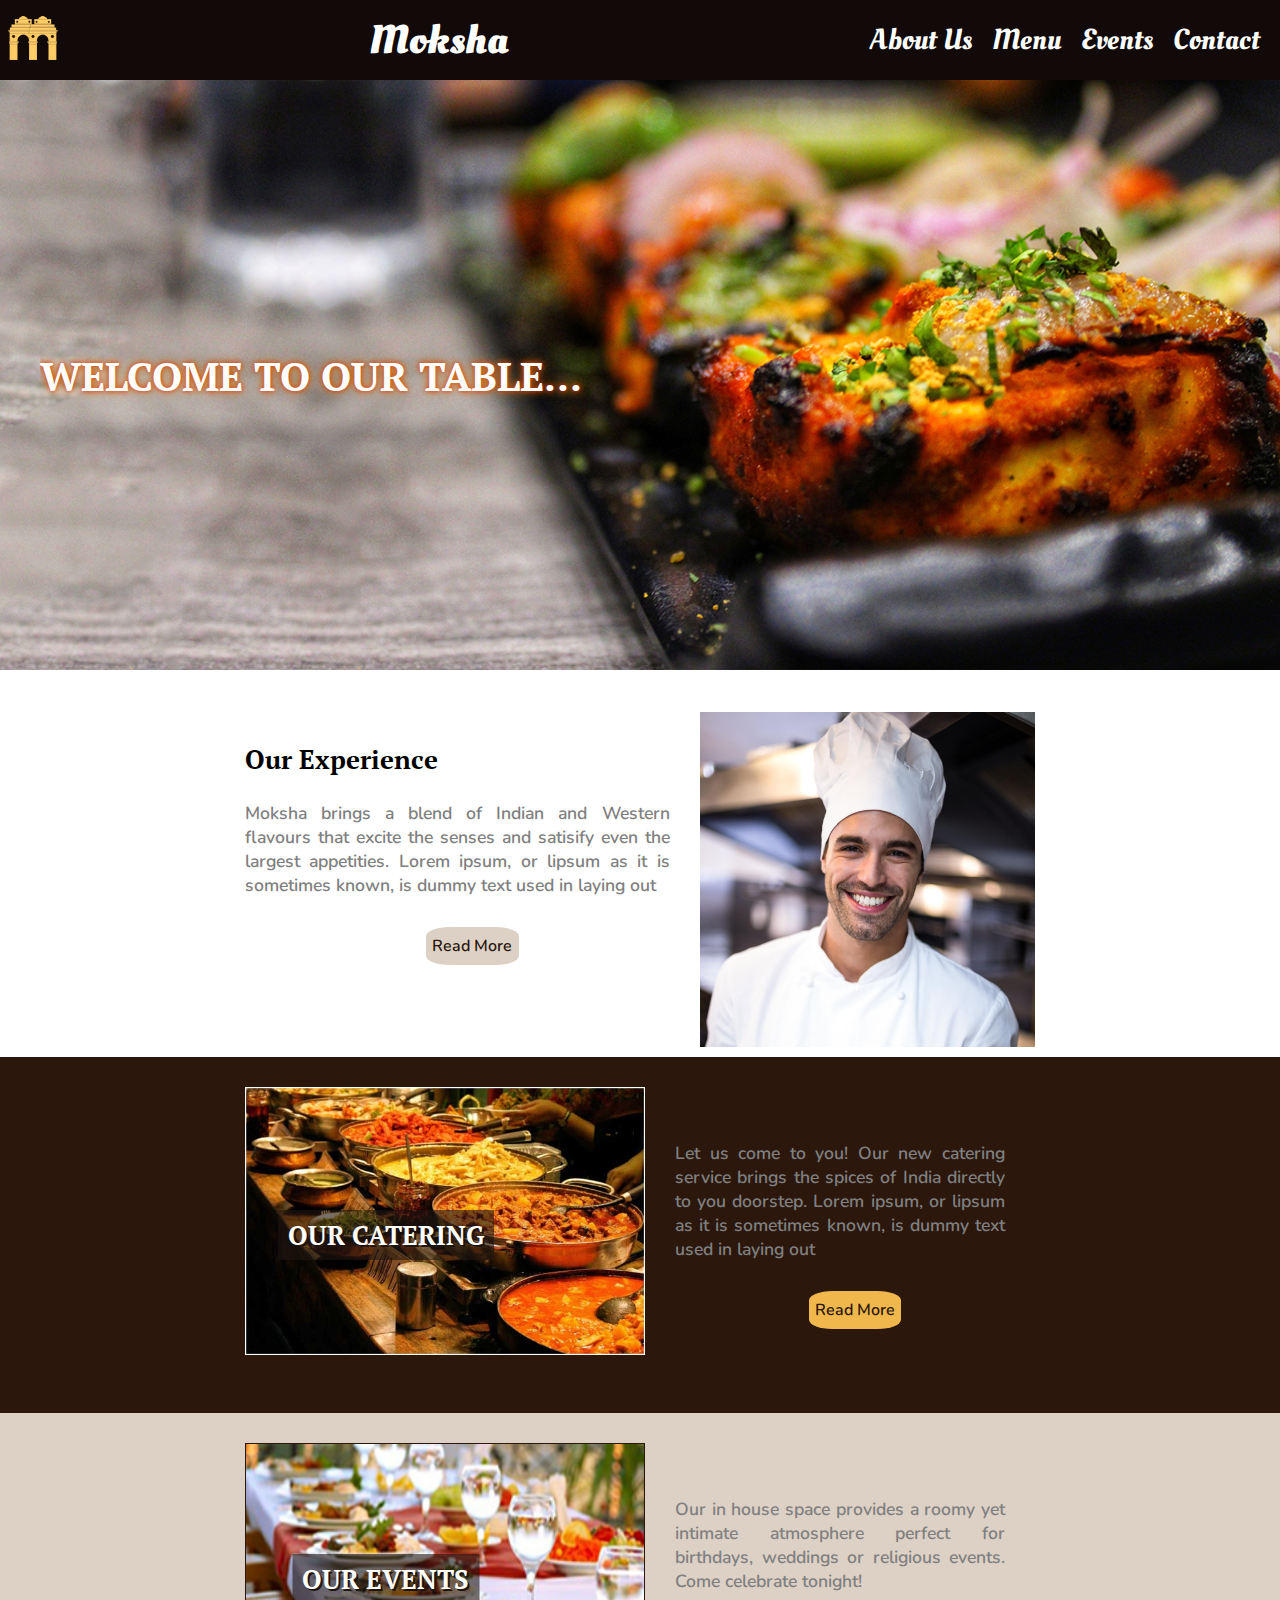
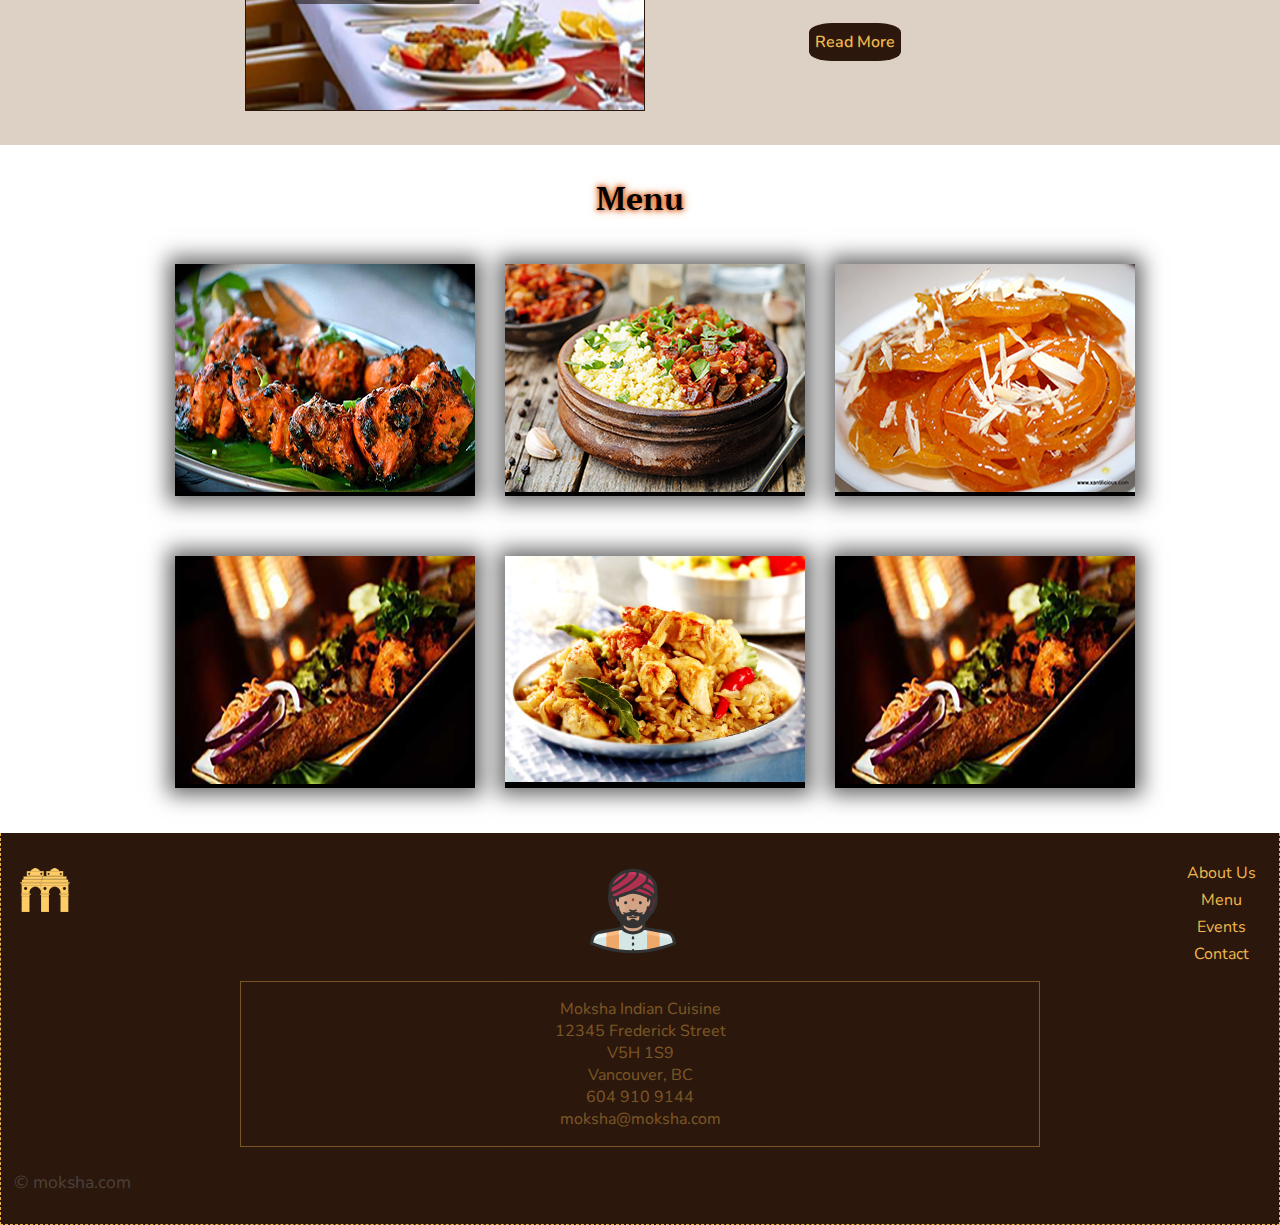
==== index.html @ 6888a0cd "cleaned up code" ====
<!DOCTYPE html>
<html lang="en">
<head>
    <link rel="shortcut icon" href="images/header/logo_v02.png">
    <meta charset="UTF-8">
    <meta name="viewport" content="width=device-width, initial-scale=1.0">
    <meta http-equiv="X-UA-Compatible" content="ie=edge">
    <link rel="stylesheet" href="styles/styles.css">
    
    <link href="https://fonts.googleapis.com/css?family=Nunito|PT+Serif:400,700&display=swap" rel="stylesheet">
    <link href="https://fonts.googleapis.com/css?family=Oleo+Script:400,700&display=swap" rel="stylesheet">
    <title>Moksha Indian Cuisine</title>
</head>
<body>

<div class="wrapper">
    
    <!--start of header-->
    <header>
        <div class="top-bar">
        
            <a href="index.html"><img class="logo" src="images/header/logo_v02.svg" alt="Mocksha Logo"></a>
            <h3>
                <a href="index.html">Moksha</a> 
            </h3>
            <button class="hamburger">
                <span class="btn"></span>
                <span class="btn"></span>
                <span class="btn"></span>
            </button>
            <ul>
                <li class="top-menu"><a href="about-us.html">About Us</a></li>
                <li class="top-menu"><a href="menu.html">Menu</a></li>
                <li class="top-menu"><a href="events.html">Events</a></li>
                <li class="top-menu"><a href="contact.html">Contact</a></li>
            </ul>
        </div>

        <!--start of hamburger and overlay menu-->  
        <div id="nav" class="overlay" style="width: 0%;">
            <a class="closeBtn">✕</a>
            <nav class="overlay-nav">
                    <ul>
                        <li><a href="about-us.html">About Us</a></li>
                        <li><a href="menu.html">Menu</a></li>
                        <li><a href="events.html">Events</a></li>
                        <li><a href="contact.html">Contact</a></li>
                    </ul>
            </nav>
        </div>
        <!--end of hamburger and overlay menu-->
    
    </header>
    <!--end of <header-->
    
    <!--start of main-->
    <main>
        <!--START of BANNER-->
        <section class="banner-info">
            <div class="banner-image">
                <!-- <picture><source media ="(min-width: 786px)" srcset="images/banner/grill-panner-786.jpg">
                            <source media="(min-width: 1200px)" srcset="images/banner/grill-panner-1200.jpg">
                            <source media ="(min-width: 1400px)" srcset="images/banner/grill-panner-1400.jpg">   -->
                            <!-- <img src="images/banner/grill-panner-480.jpg" alt="grill panner"> -->
                            <!-- </picture> -->
                <picture>
                    <source media="(min-width: 1400px)" srcset="images/banner/grill-panner-1900.jpg">
                    <source media="(min-width: 1200px)" srcset="images/banner/grill-panner-1400.jpg">
                    <source media="(min-width: 760px)" srcset="images/banner/grill-panner-1200.jpg">
                    <source media="(min-width: 480px)" srcset="images/banner/grill-panner-786.jpg">
                    <img src="images/banner/grill-panner-480.jpg" alt="grill panner">
                </picture>
                <h2 class="banner-text">
                    Welcome to our Table...
                </h2>
            </div>
        </section>
        <!--END OF BANNER-->

        <!--start section of our experience-->
        <section >
            <div class="experience">
                <div class="section-heading">
                    <h3>Our Experience</h3>  
                    <p class="section-info"> Moksha brings a blend of Indian and Western flavours that excite the senses and satisify even the largest appetities.
                            Lorem ipsum, or lipsum as it is sometimes known, is dummy text used in laying out
                    </p>
                    <button class="par-but">
                        <a href="about-us.html"><span>Read More</span></a>
                    </button>
                </div>
                
                <picture>
                    <img src="images/chef.jpg"alt="chef image with smile" srcset="images/chef.jpg 200w">
                </picture>
            </div>   
        </section> 
        <!--end of experience section-->

        <!--start of catering-->
        <section class="catering">
            <div class="dark-background">   
                <div class="catering-img-heading">  
                    <h3 class="catering-heading">
                        Our Catering
                    </h3>
                    <picture>
                        <img src="images/catering.jpeg" alt="food caterer" >
                    </picture>
                </div>
                <div class="catering-text">
                    <p class="section-info">
                        Let us come to you! Our new catering service brings the spices of India directly to you doorstep.
                        Lorem ipsum, or lipsum as it is sometimes known, is dummy text used in laying out
                    </p>
                    <div class="cater-button-container">
                        <button class="cater-button">
                            <a href="menu.html"><span>Read More</span></a>
                            </button>
                    </div>
                </div>
            </div>
        </section>
        <!--end of section-->

        <!--start section of events-->
        <section class="events">
            <div class ="light-background">
                <div class="events-img-heading">
                    <h3 class="events-heading">
                        Our Events
                    </h3>
                    <picture>
                        <img src="images/events/events300px.jpg" alt="event image">
                    </picture>
                </div>
                <div class="events-text" >
                    <p>
                            Our in house space provides a roomy yet intimate atmosphere perfect for birthdays, weddings or religious events. Come  celebrate  tonight!         
                    </p>   
                    <div class="events-button-container">
                        <button class="events-button">
                            <a href="events.html"><span>Read More</span></a>
                        </button>
                    </div>
                </div>
            </div>        
        </section>
        <!--end of section-->
 


        <!--start section of menu-->
        <div class="section-menu-gallary">
            <h2 class="menu-txt">
                Menu
            </h2>
            <div class="container">
                <div class="box">
                    <div class="img-box">
                        <img src="images/menu-gallary/chicken-tikka.jpg" alt="chiken tikka">
                    </div>
                    <div class ="content">
                        <h2>
                            Appetizers
                        </h2>
                        <p>Lorem Ipsum is simply dummy text of the printing and typesetting industry. </p>
                    </div>
                </div>
                <div class="box">
                    <div class="img-box">
                        <img src="images/menu-gallary/rice-curry.jpg" alt="rice curry">
                    </div>
                    <div class ="content">
                        <h2>
                            Lunch Time
                        </h2>
                        <p>Lorem Ipsum is simply dummy text of the printing and typesetting industry. </p>
                    </div>
                </div>
                <div class="box">
                    <div class="img-box">
                        <img src="images/menu-gallary/jalebi-300w.jpg" alt="Jalebi">
                    </div>
                    <div class ="content">
                        <h2>
                            Desserts
                        </h2>
                        <p>Lorem Ipsum is simply dummy text of the printing and typesetting industry. </p>
                    </div>
                </div>
                <div class="box">
                    <div class="img-box">
                        <img src="images/menu-gallary/small-300w.jpg" alt="Special">
                    </div>
                    <div class ="content">
                        <h2>
                            Dinner Time
                        </h2>
                        <p>Lorem Ipsum is simply dummy text of the printing and typesetting industry.</p>
                    </div>
                </div>
                <div class="box">
                        <div class="img-box">
                            <img src="images/menu-gallary/chickenpulao.jpg" alt ="chicken pulao">
                        </div>
                    <div class ="content">
                        <h2>
                            Drinks
                        </h2>
                        <p>Lorem Ipsum is simply dummy text of the printing and typesetting industry.</p>
                    </div>
                </div>
                <div class="box">
                    <div class="img-box">
                        <img src="images/menu-gallary/small-300w.jpg" alt="chole">
                    </div>
                    <div class ="content">
                        <h2>
                            Snacks
                        </h2>
                        <p>Lorem Ipsum is simply dummy text of the printing and typesetting industry. </p>
                    </div>
                </div>
            </div>
            <!--end of menu section-->

                <!-- <section class="cards-container">
                    <div class="card">
                        <img class="card-image" src="images/menu-gallary/chickenpulao-300w.jpg" alt="Chicken Pulao">
                        
                    </div>
                    <div class="card">
                        <img class="card-image" src="images/menu-gallary/jalebi-300w.jpg" alt="Jalebi">
                       
                    </div>
                    <div class="card">
                        <img class="card-image" src="images/menu-gallary/chickpeas.jpg" alt="Chickpeas">
                       
                    </div>
                    <div class="card">
                        <img class="card-image" src="images/menu-gallary/rice-curry.jpg" alt="rice curry">
                        
                    </div>
                    <div class="card">
                        <img class="card-image" src="images/menu-gallary/small-300w.jpg" alt="grillpanner">
                       
                    </div>
                    <div class="card">
                        <img class="card-image" src="images/menu-gallary/chicken-tikka.jpg" alt="Chicken tikka">
                       
                    </div>
                </section> -->
        </div>
    
    <!--end of section-->

    </main>
    <!--end of main-->

    <!--start of footer-->
    <footer>
        <div class="bottom-container">
            <div class="bottom-bar">
                <div class="logo"><a href=""><img src="images/header/logo_v02.svg" alt="Moksha Logo"></a></div>
                <img class="footer-image" src="images/footer/Indian-man.svg" alt="">
                <div class="footer-menu">      
                    <ul>
                        <li><a href="about-us.html">About Us</a></li>
                        <li><a href="menu.html">Menu</a></li>
                        <li><a href="events.html">Events</a></li>
                        <li><a href="contact.html">Contact</a></li>
                    </ul>
                </div>
            </div> 
            <div class="contact-info">
                <ul>
                    <li>Moksha Indian Cuisine</li>
                    <li>12345 Frederick Street</li>
                    <li>V5H 1S9</li>
                    <li>Vancouver, BC</li>
                    <li>604 910 9144</li>
                    <li>moksha@moksha.com</li>
                </ul>
            </div>
            <div class="copyright"><p>&copy; moksha.com<p></div>
        </div>
    </footer>
    <!--end of footer-->

</div>

<script src="scripts/script.js"></script> 
 
</body>
</html>
---- styles/styles.css ----
/* resets */
/* Resets */
/* Box Sizing Reset */
html {
  box-sizing: border-box; }

*, *:before, *:after {
  box-sizing: inherit; }

/* Responsive Images Reset */
img {
  max-width: 100%;
  height: auto; }

/*General Resets*/
body {
  margin: 0; }

h1, h2, h3, h4, h5 {
  margin-top: 0;
  padding: 0;
  font-family: 'PT Serif', serif; }

p {
  font-family: 'Nunito', sans-serif;
  font-size: 1.1em; }

h3 {
  font-size: 1.3em; }

/* nav */
/* index section for header banner body and footer sections  */
.banner-image {
  position: relative;
  margin: 0;
  margin-bottom: 2em;
  overflow: hidden; }

.banner-image img {
  max-width: 100%;
  vertical-align: middle;
  height: auto; }

.banner-text {
  position: absolute;
  left: 40px;
  top: 50%;
  transform: translateY(-50%);
  animation: type 3s steps(37);
  overflow: hidden;
  text-transform: uppercase;
  white-space: nowrap;
  color: white;
  font-size: 1.3em;
  text-shadow: 0 0 10px #cf7705, 0 0 5px #e71809;
  /*2px 2px rgb(31, 21, 16);*/
  width: 100%; }

@keyframes type {
  0% {
    width: 0; }
  100% {
    width: 100%; } }
@media (min-width: 414px) {
  .banner-text {
    font-size: 1.8em; } }
@media (min-width: 666px) {
  .banner-text {
    font-size: 2.5em; } }
header {
  background-color: #110a08; }

.top-bar h3 {
  margin: 0 auto;
  font-size: 1.2em;
  text-decoration: none;
  font-family: 'Oleo Script', cursive;
  color: white; }

.top-bar h3 a {
  text-decoration: none;
  color: white; }

.top-bar h3 a:hover {
  color: #f0b74d; }

.top-bar {
  text-align: center;
  height: 100%; }

.logo {
  width: 50px;
  margin: 0 8px; }

.btn {
  display: block;
  width: 37px;
  height: 8px;
  background-color: #f0b74d;
  margin: 6px 0;
  border: 1px solid #2b170c;
  border-radius: 28%; }

button {
  display: inline-block;
  border: none;
  padding: .5rem .4rem;
  margin: 0;
  text-decoration: none;
  color: black;
  font-family: sans-serif;
  font-size: 1rem;
  cursor: pointer;
  text-align: center;
  transition: background 250ms ease-in-out, transform 150ms ease;
  -webkit-appearance: none;
  -moz-appearance: none; }

button:hover,
button:focus {
  background: black; }

button:focus {
  outline: 1px solid #fff;
  outline-offset: -4px; }

button:active {
  transform: scale(0.99); }

.top-bar {
  display: flex;
  justify-content: space-between;
  align-items: center;
  width: 100%;
  flex-wrap: wrap; }

.hamburger {
  border: none;
  cursor: pointer;
  background-color: black;
  margin: 5px; }

nav ul {
  list-style-type: none;
  margin: 0;
  padding: 0; }

nav ul li a {
  color: #bbb19f;
  text-decoration: none; }

header .overlay {
  display: block;
  height: 100vh;
  width: 0;
  position: fixed;
  opacity: 0.99;
  z-index: 2;
  left: 0;
  top: 0;
  background-color: #2b170c;
  overflow-x: hidden;
  transition: 0.5s; }

header .overlay-nav {
  display: block;
  position: relative;
  top: 30%;
  transform: translateY(-30%);
  width: 100vw;
  text-align: center;
  margin-top: 30px; }

.overlay li a {
  font-family: 'Oleo Script', cursive;
  font-size: 2.4em; }

.overlay li a:hover,
.overlay li a:active {
  color: #f0b74d; }

.overlay ul {
  margin: 10px; }

.overlay li {
  margin: 18px; }

.closeBtn {
  text-align: right;
  display: block;
  margin: 20px;
  padding: 5px;
  font-size: 2.4em;
  color: #f0b74d;
  animation: roll 0.5s ease-out 0 1 normal both; }

@keyframes roll {
  0% {
    left: 0; }
  10% {
    left: 10px; } }
.top-bar ul {
  display: none; }

@media (min-width: 666px) {
  .top-bar h3 {
    font-size: 2.5em; } }
@media (min-width: 414px) {
  .top-bar ul {
    display: none; } }
@media (min-width: 800px) {
  .hamburger {
    display: none; }

  .top-bar ul {
    display: flex;
    margin: 10px; }

  .top-bar li {
    margin: 10px;
    font-family: "Oleo Script", cursive;
    list-style-type: none; }

  .top-menu a {
    text-decoration: none;
    color: white;
    font-size: 1.4em; }

  .top-menu a:hover {
    color: #f0b74d; }

  .top-bar h3 {
    margin-left: none; } }
@media (min-width: 1250px) {
  .top-menu a {
    font-size: 1.8em; } }
footer {
  background-color: #2b170c;
  border-right: 1px dashed #f0b74d;
  border-left: 1px dashed #f0b74d;
  border-bottom: 1px dashed #f0b74d; }

.bottom-container {
  padding: 8px; }

footer ul {
  list-style: none; }

footer a {
  color: #f0b74d;
  text-decoration: none;
  font-family: 'Nunito', sans-serif; }

footer a:hover,
footer a:active {
  background-color: #f0b74d;
  color: #2b170c; }

.footer-menu a {
  padding-right: 5px; }

.footer-menu li {
  padding-top: 5px; }

.footer-menu ul:first-child {
  padding-top: 0px; }

.footer-menu ul {
  margin-right: 5px;
  padding-right: 5px;
  text-align: center; }

.contact-info {
  color: #f0b74d;
  font-family: 'Nunito', sans-serif;
  border: 1px solid #f0b74d;
  text-align: center;
  opacity: .4; }

.bottom-bar {
  display: flex;
  justify-content: space-between; }

footer ul {
  padding: 0; }

.copyright {
  padding: 5px;
  opacity: .4;
  color: #f0b74d; }

footer .logo {
  margin-left: 11px;
  margin-top: 27px; }

.footer-image {
  width: 100px; }

@media (min-width: 800px) {
  .contact-info {
    width: 800px;
    margin: auto; } }
/*pages */
.experience {
  display: block;
  padding: 0 30px;
  position: relative; }

.section-heading h3 {
  display: none; }

.section-info {
  padding: 0 30px 30px 0;
  margin-bottom: 0;
  font-weight: 600;
  text-align: justify; }

.section-heading h3 {
  font-size: 1.3em; }

.par-but {
  display: none;
  border-radius: 25%;
  margin: auto;
  font-family: "Nunito", sans-serif;
  background-color: #ddd1c5;
  transition: all .2s ease-in-out; }

.par-but a {
  text-decoration: none;
  list-style-type: none;
  color: #2b170c;
  font-weight: 600; }

.par-but:hover {
  background-color: #2b170c;
  transform: scale(1.1); }

.par-but:hover a {
  color: white; }

.catering {
  padding: 30px 0;
  background-color: #2b170c; }

.dark-background {
  padding: 30px;
  background-color: #2b170c; }

.catering-img-heading {
  position: relative; }

.catering-heading {
  position: absolute;
  left: 5.5em;
  top: 50%;
  transform: translate(-50%, -50%);
  text-transform: uppercase;
  white-space: nowrap;
  color: white;
  font-size: 1.3em;
  text-shadow: 2px 2px #1f1510;
  line-height: 50px;
  background-color: rgba(31, 21, 16, 0.6);
  padding: 0 10px; }

.catering-text {
  color: white; }

.cater-button-container {
  width: 100%;
  display: flex; }

.cater-button {
  border-radius: 25%;
  margin: auto;
  font-family: "Nunito", sans-serif;
  background-color: #f0b74d;
  transition: all .2s ease-in-out; }

.cater-button a {
  text-decoration: none;
  list-style-type: none;
  color: #2b170c;
  font-weight: 600; }

.cater-button:hover {
  background-color: #ddd1c5;
  transform: scale(1.1); }

.cater-button:hover a {
  color: #2b170c; }

.events {
  background-color: #ddd1c5; }

.light-background {
  padding: 30px;
  background-color: #ddd1c5; }

.events img {
  width: 100%;
  border: 1px solid #2b170c; }

.events-img-heading {
  position: relative; }

.events-heading {
  position: absolute;
  left: 5.5em;
  top: 50%;
  transform: translate(-50%, -50%);
  text-transform: uppercase;
  white-space: nowrap;
  color: white;
  font-size: 1.3em;
  text-shadow: 2px 2px #1f1510;
  line-height: 50px;
  background-color: rgba(31, 21, 16, 0.6);
  padding: 0 10px; }

.events-text p, .catering-text p {
  font-weight: 600;
  text-align: justify; }

.events-text p {
  padding: 0 30px 30px 0; }

.events-button-container {
  width: 100%;
  display: flex; }

.events-button {
  border-radius: 25%;
  margin: auto;
  font-family: "Nunito", sans-serif;
  background-color: #2b170c;
  transition: all .2s ease-in-out; }

.events-button a {
  text-decoration: none;
  list-style-type: none;
  color: #f0b74d;
  font-weight: 600; }

.events-button:hover {
  background-color: #f0b74d;
  transform: scale(1.1); }

.events-button:hover a {
  color: #2b170c; }

@media (min-width: 666px) {
  .experience {
    display: grid;
    grid-template-columns: auto auto;
    padding: 10px 30px; }

  .section-heading {
    display: block;
    margin-top: 30px; }

  .section-heading h3 {
    display: block;
    font-size: 1.6em; }

  .experience img {
    float: right;
    width: 100%;
    margin-left: 20px; }

  .par-but {
    display: block; }

  .button-chef {
    display: none; }

  /* catering section*/
  .dark-background {
    display: grid;
    grid-template-columns: 400px auto;
    grid-column-gap: 30px; }

  .dark-background h3, .light-background h3 {
    font-size: 1.6em; }

  .events-text, .catering-text {
    margin: 0;
    padding: 15% 0; }

  .events-text p, .catering-text p {
    margin: 0; }

  .carter-buton, .events-text button {
    float: right; }

  /* event section*/
  .light-background {
    display: grid;
    grid-template-columns: 400px auto;
    grid-column-gap: 30px; }

  .events-img-heading {
    float: right; } }
@media (min-width: 666px) and (min-width: 1024px) {
  .experience, .dark-background, .light-background {
    max-width: 850px;
    margin: 0 auto; }

  .catering, .events {
    padding: 0;
    width: 100%; } }
.menu-txt h2 {
  text-align: center;
  line-height: 50px;
  text-shadow: 0 0 10px #cf7705, 0 0 5px #e71809; }

.menu-txt {
  text-align: center;
  padding-top: 1em;
  text-shadow: 0 0 10px #cf7705, 0 0 5px #e71809;
  margin: 0;
  font-size: 2em; }

.container {
  position: relative;
  /* width: 1200px;
  height: 600px;
  margin: 80px auto 0; */
  max-width: 1020px;
  margin: 0 auto;
  padding: 30px;
  display: grid;
  grid-template-columns: repeat(auto-fill, minmax(250px, 1fr));
  grid-gap: 30px; }

.container .box {
  position: relative;
  width: 100%;
  /* width: 400px;
  height: 300px; */
  background-color: black;
  margin: 15px;
  box-sizing: border-box;
  overflow: hidden;
  box-shadow: 0px 0px 20px 7px rgba(0, 0, 0, 0.6); }

.container .box:before {
  content: "";
  position: absolute;
  top: 10px;
  left: 10px;
  right: 10px;
  bottom: 10px;
  border-top: 1px solid white;
  border-bottom: 1px solid white;
  box-sizing: border-box;
  transition: .5s;
  transform: scaleX(0);
  opacity: 0;
  z-index: 1;
  display: inline-block;
  padding-bottom: calc(100% / (3 / 2) ); }

.container .box:hover:before {
  transform: scaleX(1);
  opacity: 1; }

.container .box:after {
  content: "";
  position: absolute;
  top: 10px;
  left: 10px;
  right: 10px;
  bottom: 10px;
  border-left: 1px solid white;
  border-right: 1px solid white;
  box-sizing: border-box;
  transition: .5s;
  transform: scaleY(0);
  opacity: 0;
  z-index: 1; }

.container .box:hover:after {
  transform: scaleY(1);
  opacity: 1; }

.container .box .img-box {
  position: relative; }

.container .box .img-box img {
  width: 100%;
  height: 100%;
  object-fit: cover;
  transition: 0.5s;
 /* position: absolute;
top: 0;
left: 0;
height: 100%;
width: 100%;
object-fit: cover; */ }

.container .box:hover .img-box img {
  opacity: .2;
  transform: scale(1.2); }

.container .box .content {
  position: absolute;
  width: 100%;
  top: 50%;
  transform: translateY(-50%);
  z-index: 2;
  padding: 20px;
  box-sizing: border-box;
  text-align: center; }

.container .box .content h2 {
  margin: 0 0 10px;
  padding: 0;
  color: white;
  transition: 0.5s;
  transform: translateY(-50px);
  opacity: 0;
  visibility: hidden; }

.container .box .content p {
  margin: 0;
  padding: 0;
  color: white;
  transition: 0.5s;
  transform: translateY(50px);
  opacity: 0;
  visibility: hidden; }

.container .box:hover .content h2, .container .box:hover .content p {
  opacity: 1;
  visibility: visible;
  transform: translateY(0px);
  transition-delay: 0.2s; }

/* .container .box .content p{
    opacity: 1;
    visibility: visible;
} */
.location {
  margin-right: 0; }

.number {
  margin-left: 45%; }

.location-box {
  display: flex;
  justify-content: space-around; }

.courses-box {
  display: flex;
  justify-content: space-around; }

.event-image {
  width: 100%; }

.image-text {
  font-family: "Oleo Script", cursive; }

.menu {
  max-width: 1020px;
  display: grid;
  grid-template-columns: repeat(auto-fill, minmax(390px, 1fr));
  grid-gap: 30px;
  padding: 0, 30px;
  margin: 0 auto; }

.menu-pic {
  display: block;
  position: relative;
  box-sizing: border-box;
  height: 100%;
  width: 100%;
  padding: 0; }

.meal-pic {
  width: 100%;
  height: 100%; }

.meal-pic img {
  width: 100%;
  height: 100%;
  overflow: hidden; }

.meal-time {
  position: absolute;
  z-index: 1;
  height: 100%;
  width: 100%;
  left: 50%;
  top: 50%;
  transform: translate(-50%, -50%);
  overflow: hidden;
  background-color: rgba(0, 0, 0, 0.5);
  color: white;
  text-align: center;
  margin: auto; }

.details {
  padding: 20px; }

.name span, p {
  color: grey; }

.name p {
  border-bottom: 1px dotted #bbb19f;
  padding: 10px 0; }

.menu-txt h2 {
  text-align: center;
  line-height: 50px;
  text-shadow: 0 0 10px #cf7705, 0 0 5px #e71809; }

.menu-txt {
  text-align: center;
  padding-top: 1em;
  text-shadow: 0 0 10px #cf7705, 0 0 5px #e71809;
  margin: 0;
  font-size: 2em; }

.container {
  position: relative;
  /* width: 1200px;
  height: 600px;
  margin: 80px auto 0; */
  max-width: 1020px;
  margin: 0 auto;
  padding: 30px;
  display: grid;
  grid-template-columns: repeat(auto-fill, minmax(250px, 1fr));
  grid-gap: 30px; }

.container .box {
  position: relative;
  width: 100%;
  /* width: 400px;
  height: 300px; */
  background-color: black;
  margin: 15px;
  box-sizing: border-box;
  overflow: hidden;
  box-shadow: 0px 0px 20px 7px rgba(0, 0, 0, 0.6); }

.container .box:before {
  content: "";
  position: absolute;
  top: 10px;
  left: 10px;
  right: 10px;
  bottom: 10px;
  border-top: 1px solid white;
  border-bottom: 1px solid white;
  box-sizing: border-box;
  transition: .5s;
  transform: scaleX(0);
  opacity: 0;
  z-index: 1;
  display: inline-block;
  padding-bottom: calc(100% / (3 / 2) ); }

.container .box:hover:before {
  transform: scaleX(1);
  opacity: 1; }

.container .box:after {
  content: "";
  position: absolute;
  top: 10px;
  left: 10px;
  right: 10px;
  bottom: 10px;
  border-left: 1px solid white;
  border-right: 1px solid white;
  box-sizing: border-box;
  transition: .5s;
  transform: scaleY(0);
  opacity: 0;
  z-index: 1; }

.container .box:hover:after {
  transform: scaleY(1);
  opacity: 1; }

.container .box .img-box {
  position: relative; }

.container .box .img-box img {
  width: 100%;
  height: 100%;
  object-fit: cover;
  transition: 0.5s;
 /* position: absolute;
top: 0;
left: 0;
height: 100%;
width: 100%;
object-fit: cover; */ }

.container .box:hover .img-box img {
  opacity: .2;
  transform: scale(1.2); }

.container .box .content {
  position: absolute;
  width: 100%;
  top: 50%;
  transform: translateY(-50%);
  z-index: 2;
  padding: 20px;
  box-sizing: border-box;
  text-align: center; }

.container .box .content h2 {
  margin: 0 0 10px;
  padding: 0;
  color: white;
  transition: 0.5s;
  transform: translateY(-50px);
  opacity: 0;
  visibility: hidden; }

.container .box .content p {
  margin: 0;
  padding: 0;
  color: white;
  transition: 0.5s;
  transform: translateY(50px);
  opacity: 0;
  visibility: hidden; }

.container .box:hover .content h2, .container .box:hover .content p {
  opacity: 1;
  visibility: visible;
  transform: translateY(0px);
  transition-delay: 0.2s; }

/* .container .box .content p{
    opacity: 1;
    visibility: visible;
} */
.art-expercience {
  display: block;
  padding: 0 40px 40px 40px; }

.art-expercience h2 {
  text-shadow: 0 0 10px #cf7705, 0 0 5px #e71809;
  font-size: 1.6em; }

article img {
  float: right;
  width: 53%;
  margin-left: 20px;
  max-width: 373px; }

.image-text {
  text-align: center;
  margin: 0;
  padding: 5px 5px 5px 8px;
  background-color: #f0b74d;
  color: black;
  border: 1px ridge #2b170c;
  position: absolute;
  z-index: 1;
  font-size: 1.5em;
  width: 100%;
  margin-top: 20px; }

.image-banner img {
  position: relative;
  z-index: 0;
  width: 100%; }

.form {
  width: 100%;
  border: 5px ridge #f0b74d;
  background-color: #ddd1c5; }

.form-item {
  display: block;
  margin: auto;
  border: 2px solid #ddd1c5;
  font-family: 'Nunito', sans-serif; }

.form-item input {
  display: block; }

.form p {
  text-align: center;
  margin: 3px;
  color: black;
  font-family: 'Oleo Script', cursive; }

.contact-text {
  margin: 10px; }

.submit {
  display: inline-block;
  border: 3px solid #f0b74d;
  padding: .5rem .4rem;
  margin: 0;
  text-decoration: none;
  color: black;
  font-family: 'Nunito', sans-serif;
  font-size: 1rem;
  cursor: pointer;
  text-align: center;
  display: block;
  width: 100px;
  margin: auto;
  margin-bottom: 20px; }

.form {
  max-width: 500px;
  margin: auto;
  margin-bottom: 20px; }

.contact-text {
  text-align: center; }

textarea {
  width: 250px; }

@media (min-width: 666px) {
  textarea {
    width: 400px; } }

/*# sourceMappingURL=styles.css.map */
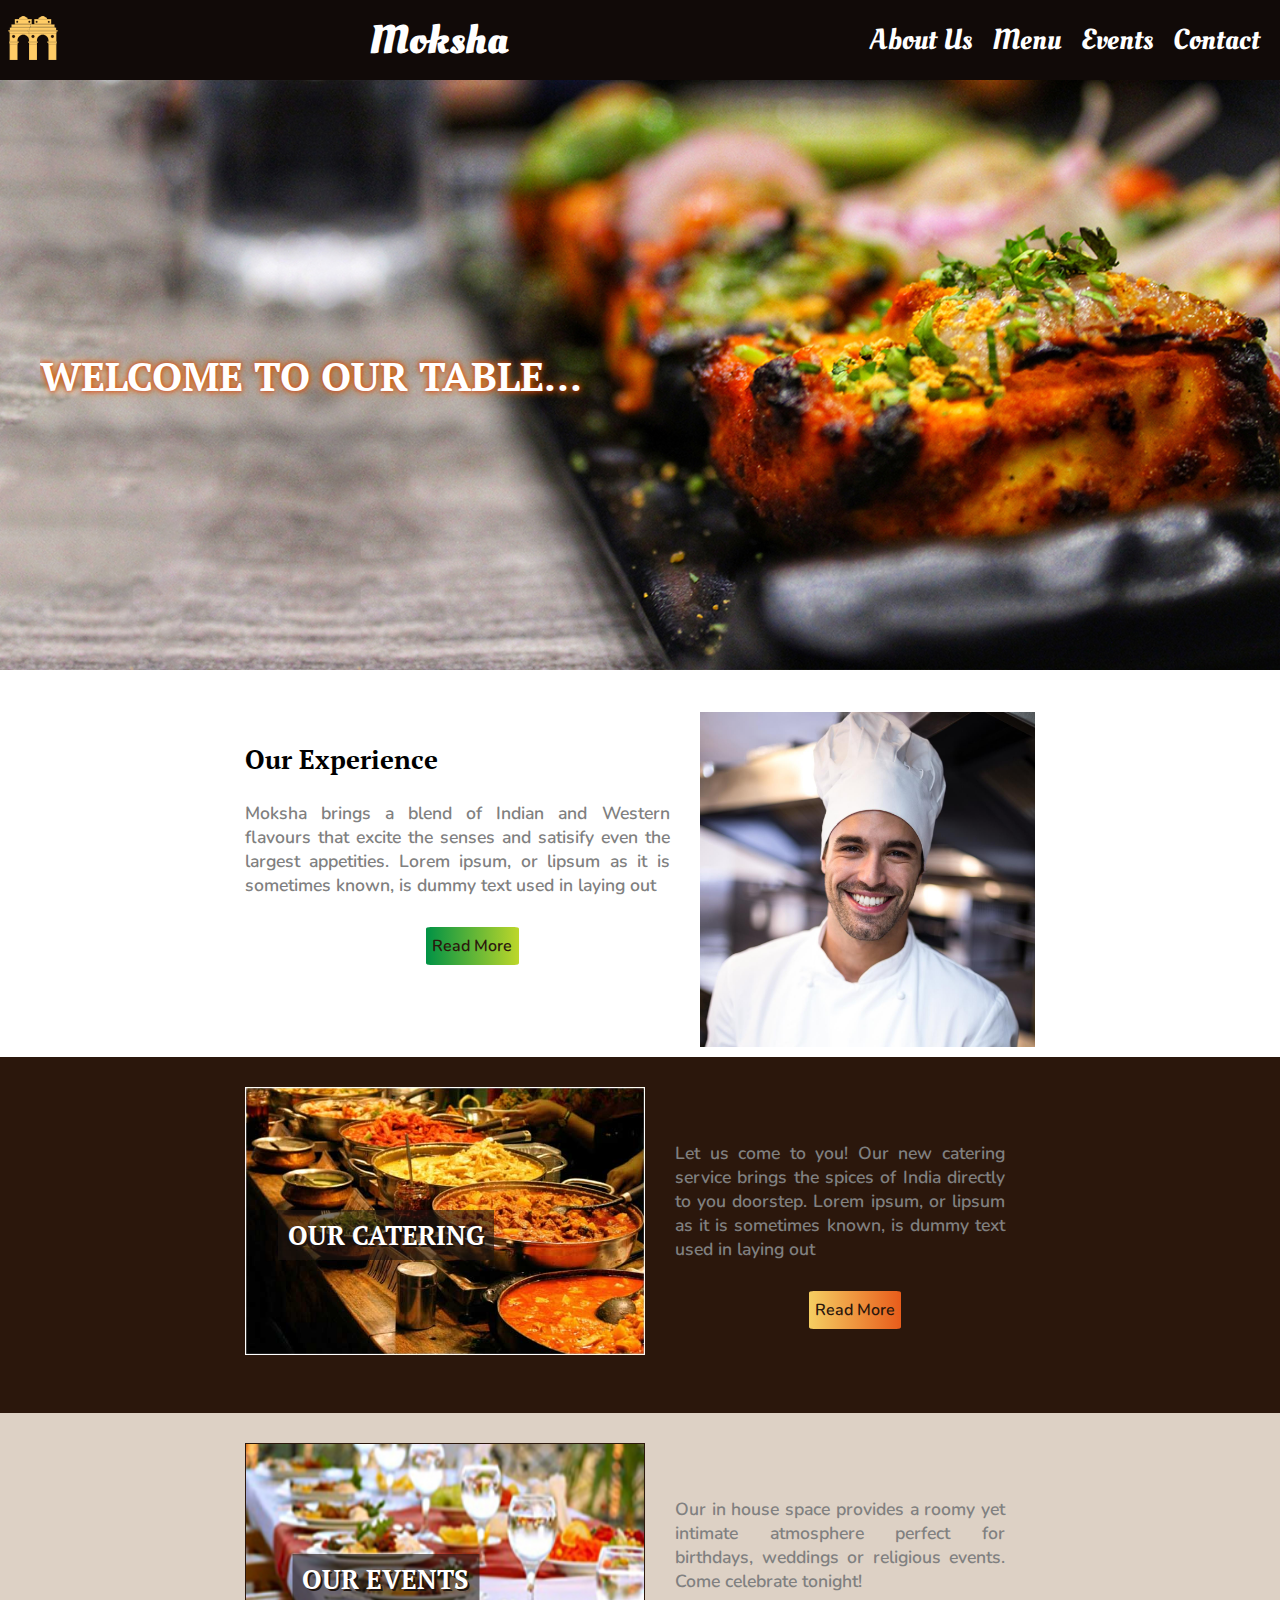
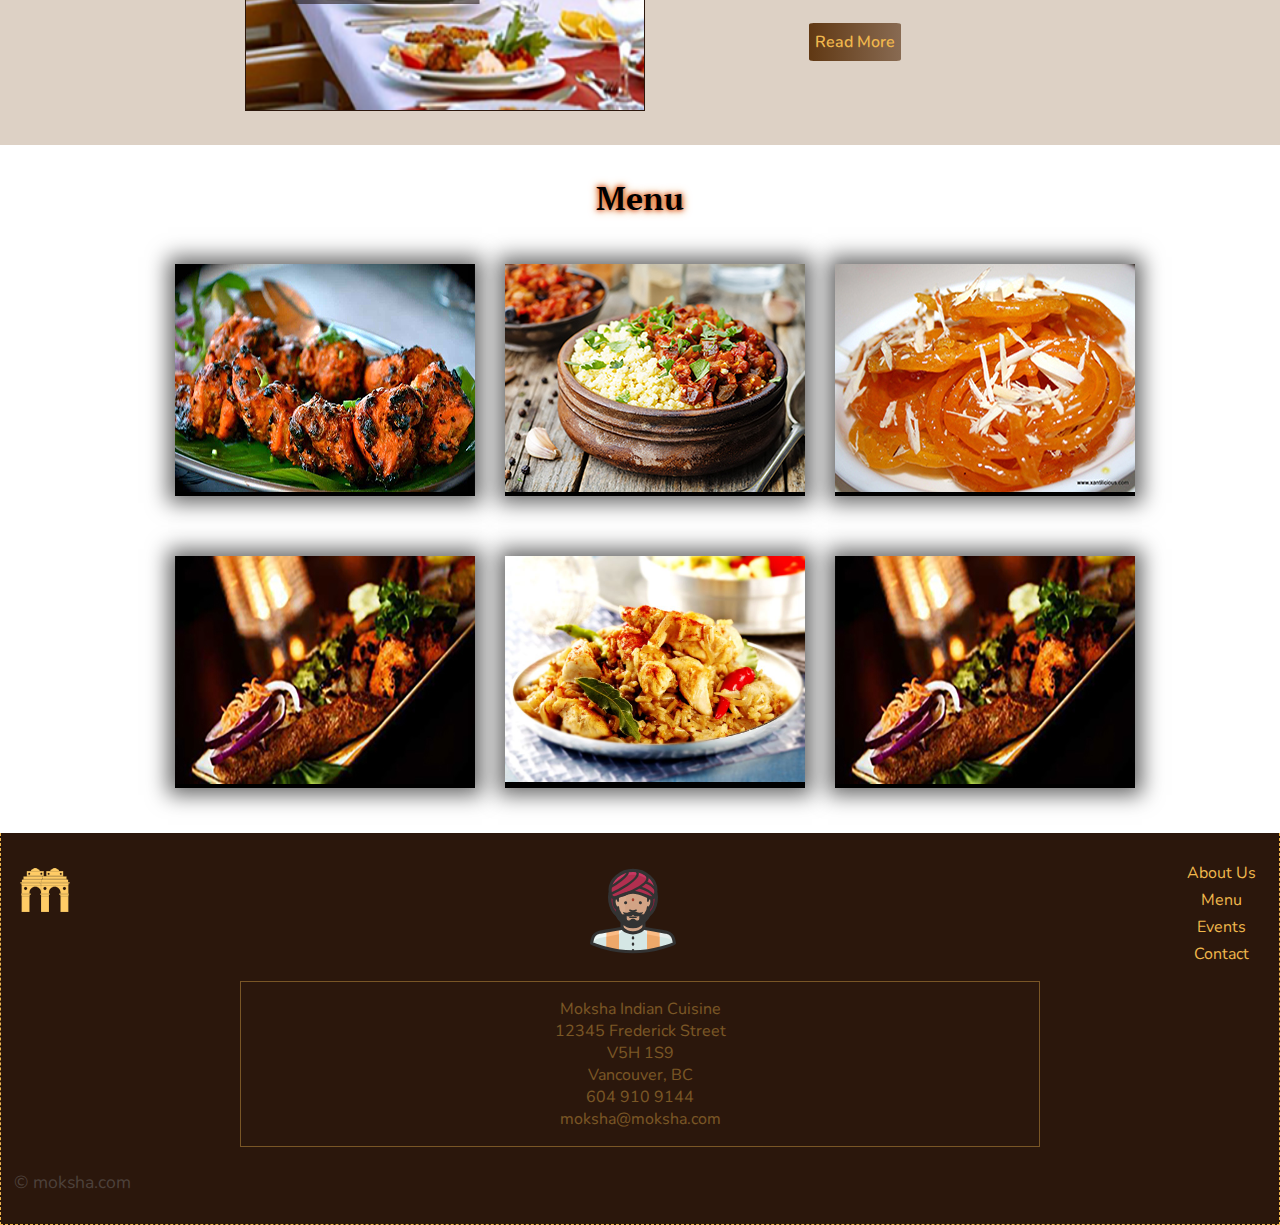
==== commit 8cdef90c: "change button" ====
--- a/index.html
+++ b/index.html
@@ -85,7 +85,7 @@
                     <p class="section-info"> Moksha brings a blend of Indian and Western flavours that excite the senses and satisify even the largest appetities.
                             Lorem ipsum, or lipsum as it is sometimes known, is dummy text used in laying out
                     </p>
-                    <button class="par-but">
+                    <button class="button par-but">
                         <a href="about-us.html"><span>Read More</span></a>
                     </button>
                 </div>
@@ -114,7 +114,7 @@
                         Lorem ipsum, or lipsum as it is sometimes known, is dummy text used in laying out
                     </p>
                     <div class="cater-button-container">
-                        <button class="cater-button">
+                        <button class="button cater-button">
                             <a href="menu.html"><span>Read More</span></a>
                             </button>
                     </div>
@@ -139,7 +139,7 @@
                             Our in house space provides a roomy yet intimate atmosphere perfect for birthdays, weddings or religious events. Come  celebrate  tonight!         
                     </p>   
                     <div class="events-button-container">
-                        <button class="events-button">
+                        <button class="button events-button">
                             <a href="events.html"><span>Read More</span></a>
                         </button>
                     </div>
--- a/styles/styles.css
+++ b/styles/styles.css
@@ -320,11 +320,16 @@
 
 .par-but {
   display: none;
-  border-radius: 25%;
+  border-radius: 5%;
   margin: auto;
   font-family: "Nunito", sans-serif;
-  background-color: #ddd1c5;
-  transition: all .2s ease-in-out; }
+  color: white;
+  background-image: linear-gradient(to right, #009245, #FCEE21, #00A8C5, #D9E021);
+  background-size: 400%;
+  moz-transition: all .4s ease-in-out;
+  -o-transition: all .4s ease-in-out;
+  -webkit-transition: all .4s ease-in-out;
+  transition: all .4s ease-in-out; }
 
 .par-but a {
   text-decoration: none;
@@ -372,10 +377,11 @@
   display: flex; }
 
 .cater-button {
-  border-radius: 25%;
+  border-radius: 5%;
   margin: auto;
   font-family: "Nunito", sans-serif;
-  background-color: #f0b74d;
+  background-image: linear-gradient(to right, #f5ce62, #e43603, #fa7199, #e85a19);
+  background-size: 400%;
   transition: all .2s ease-in-out; }
 
 .cater-button a {
@@ -431,10 +437,11 @@
   display: flex; }
 
 .events-button {
-  border-radius: 25%;
+  border-radius: 5%;
   margin: auto;
   font-family: "Nunito", sans-serif;
-  background-color: #2b170c;
+  background-image: linear-gradient(to right, #603813 0%, #b29f94 51%, #603813 100%);
+  background-size: 400%;
   transition: all .2s ease-in-out; }
 
 .events-button a {
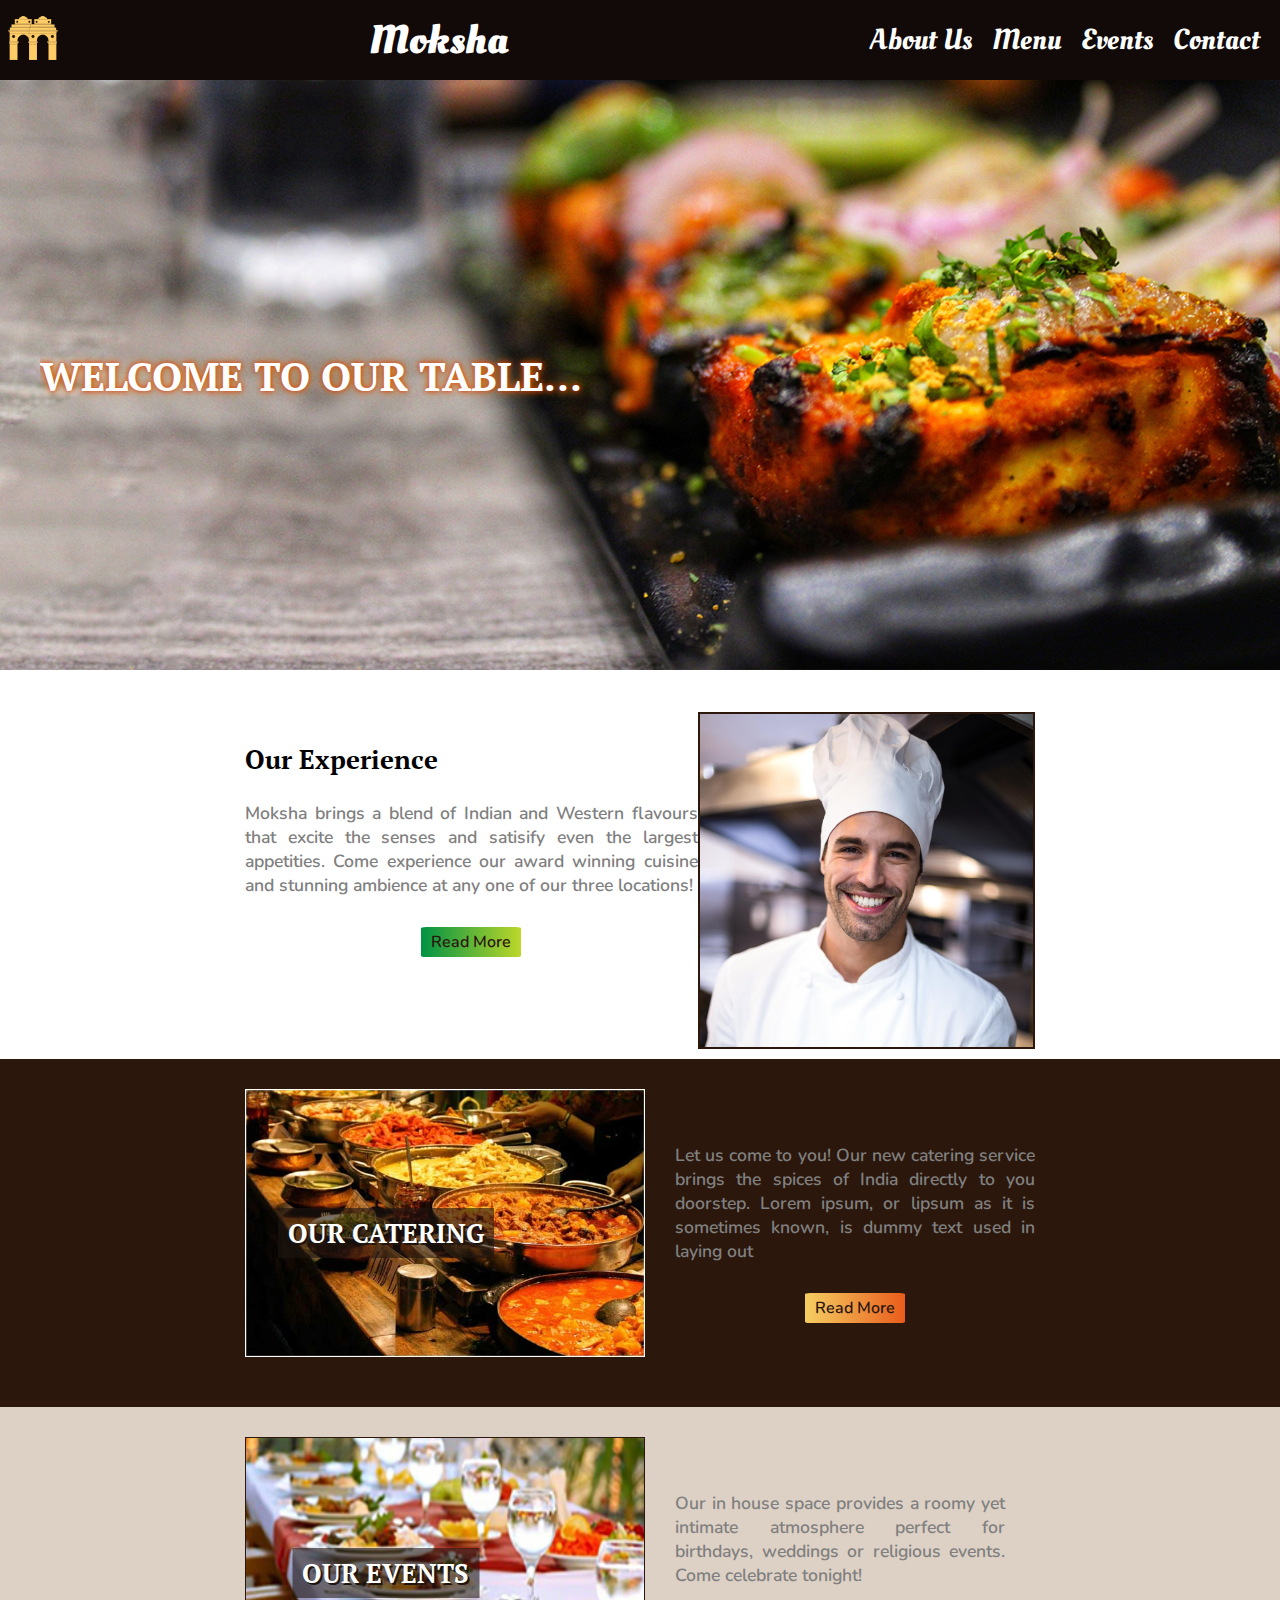
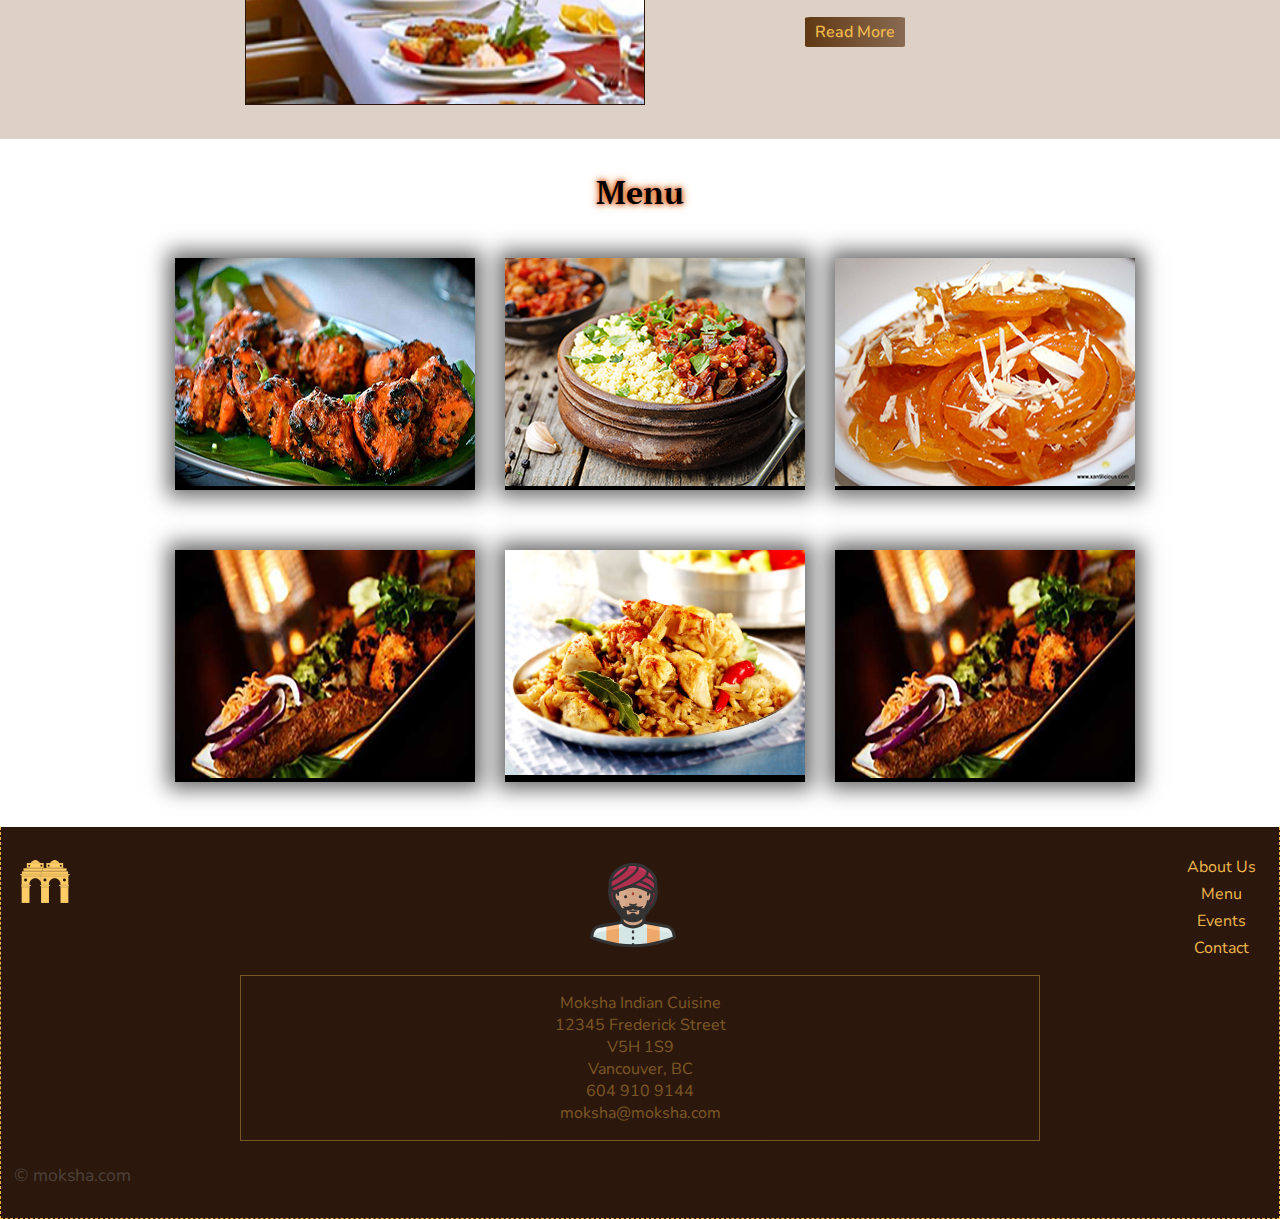
==== commit 0901789e: "cleaned up html and scss" ====
--- a/index.html
+++ b/index.html
@@ -58,11 +58,6 @@
         <!--START of BANNER-->
         <section class="banner-info">
             <div class="banner-image">
-                <!-- <picture><source media ="(min-width: 786px)" srcset="images/banner/grill-panner-786.jpg">
-                            <source media="(min-width: 1200px)" srcset="images/banner/grill-panner-1200.jpg">
-                            <source media ="(min-width: 1400px)" srcset="images/banner/grill-panner-1400.jpg">   -->
-                            <!-- <img src="images/banner/grill-panner-480.jpg" alt="grill panner"> -->
-                            <!-- </picture> -->
                 <picture>
                     <source media="(min-width: 1400px)" srcset="images/banner/grill-panner-1900.jpg">
                     <source media="(min-width: 1200px)" srcset="images/banner/grill-panner-1400.jpg">
@@ -71,7 +66,7 @@
                     <img src="images/banner/grill-panner-480.jpg" alt="grill panner">
                 </picture>
                 <h2 class="banner-text">
-                    Welcome to our Table...
+                    Welcome To Our Table...
                 </h2>
             </div>
         </section>
@@ -83,15 +78,15 @@
                 <div class="section-heading">
                     <h3>Our Experience</h3>  
                     <p class="section-info"> Moksha brings a blend of Indian and Western flavours that excite the senses and satisify even the largest appetities.
-                            Lorem ipsum, or lipsum as it is sometimes known, is dummy text used in laying out
+                                             Come experience our award winning cuisine and stunning ambience at any one of our three locations!
                     </p>
-                    <button class="button par-but">
+                    <span class="par-but">
                         <a href="about-us.html"><span>Read More</span></a>
-                    </button>
+                    </span>
                 </div>
                 
                 <picture>
-                    <img src="images/chef.jpg"alt="chef image with smile" srcset="images/chef.jpg 200w">
+                    <img src="images/chef.jpg" alt="chef image with smile" srcset="images/chef.jpg">
                 </picture>
             </div>   
         </section> 
@@ -114,9 +109,9 @@
                         Lorem ipsum, or lipsum as it is sometimes known, is dummy text used in laying out
                     </p>
                     <div class="cater-button-container">
-                        <button class="button cater-button">
+                        <span class="cater-button">
                             <a href="menu.html"><span>Read More</span></a>
-                            </button>
+                        </span>
                     </div>
                 </div>
             </div>
@@ -139,9 +134,9 @@
                             Our in house space provides a roomy yet intimate atmosphere perfect for birthdays, weddings or religious events. Come  celebrate  tonight!         
                     </p>   
                     <div class="events-button-container">
-                        <button class="button events-button">
+                        <span class="events-button">
                             <a href="events.html"><span>Read More</span></a>
-                        </button>
+                        </span>
                     </div>
                 </div>
             </div>        
@@ -223,34 +218,9 @@
                     </div>
                 </div>
             </div>
-            <!--end of menu section-->
-
-                <!-- <section class="cards-container">
-                    <div class="card">
-                        <img class="card-image" src="images/menu-gallary/chickenpulao-300w.jpg" alt="Chicken Pulao">
-                        
-                    </div>
-                    <div class="card">
-                        <img class="card-image" src="images/menu-gallary/jalebi-300w.jpg" alt="Jalebi">
-                       
-                    </div>
-                    <div class="card">
-                        <img class="card-image" src="images/menu-gallary/chickpeas.jpg" alt="Chickpeas">
-                       
-                    </div>
-                    <div class="card">
-                        <img class="card-image" src="images/menu-gallary/rice-curry.jpg" alt="rice curry">
-                        
-                    </div>
-                    <div class="card">
-                        <img class="card-image" src="images/menu-gallary/small-300w.jpg" alt="grillpanner">
-                       
-                    </div>
-                    <div class="card">
-                        <img class="card-image" src="images/menu-gallary/chicken-tikka.jpg" alt="Chicken tikka">
-                       
-                    </div>
-                </section> -->
+          
+
+               
         </div>
     
     <!--end of section-->
--- a/styles/styles.css
+++ b/styles/styles.css
@@ -1,10 +1,17 @@
 /* resets */
 /* Resets */
 /* Box Sizing Reset */
+*,
+*:before,
+*:after {
+  box-sizing: border-box; }
+
 html {
   box-sizing: border-box; }
 
-*, *:before, *:after {
+*,
+*:before,
+*:after {
   box-sizing: inherit; }
 
 /* Responsive Images Reset */
@@ -28,7 +35,6 @@
 h3 {
   font-size: 1.3em; }
 
-/* nav */
 /* index section for header banner body and footer sections  */
 .banner-image {
   position: relative;
@@ -53,7 +59,6 @@
   color: white;
   font-size: 1.3em;
   text-shadow: 0 0 10px #cf7705, 0 0 5px #e71809;
-  /*2px 2px rgb(31, 21, 16);*/
   width: 100%; }
 
 @keyframes type {
@@ -112,7 +117,6 @@
   font-size: 1rem;
   cursor: pointer;
   text-align: center;
-  transition: background 250ms ease-in-out, transform 150ms ease;
   -webkit-appearance: none;
   -moz-appearance: none; }
 
@@ -155,7 +159,7 @@
   width: 0;
   position: fixed;
   opacity: 0.99;
-  z-index: 2;
+  z-index: 100;
   left: 0;
   top: 0;
   background-color: #2b170c;
@@ -256,14 +260,15 @@
   background-color: #f0b74d;
   color: #2b170c; }
 
+footer a img:hover,
+footer a img:active {
+  background-color: #2b170c; }
+
 .footer-menu a {
   padding-right: 5px; }
 
 .footer-menu li {
   padding-top: 5px; }
-
-.footer-menu ul:first-child {
-  padding-top: 0px; }
 
 .footer-menu ul {
   margin-right: 5px;
@@ -291,7 +296,7 @@
 
 footer .logo {
   margin-left: 11px;
-  margin-top: 27px; }
+  margin-top: 25px; }
 
 .footer-image {
   width: 100px; }
@@ -303,14 +308,14 @@
 /*pages */
 .experience {
   display: block;
-  padding: 0 30px;
+  padding: 0 30px 30px;
   position: relative; }
 
 .section-heading h3 {
   display: none; }
 
 .section-info {
-  padding: 0 30px 30px 0;
+  padding-bottom: 30px;
   margin-bottom: 0;
   font-weight: 600;
   text-align: justify; }
@@ -318,27 +323,33 @@
 .section-heading h3 {
   font-size: 1.3em; }
 
+.experience img {
+  border: 2px solid #2b170c; }
+
 .par-but {
-  display: none;
+  display: none; }
+
+.par-but span {
   border-radius: 5%;
-  margin: auto;
   font-family: "Nunito", sans-serif;
-  color: white;
   background-image: linear-gradient(to right, #009245, #FCEE21, #00A8C5, #D9E021);
   background-size: 400%;
-  moz-transition: all .4s ease-in-out;
-  -o-transition: all .4s ease-in-out;
-  -webkit-transition: all .4s ease-in-out;
-  transition: all .4s ease-in-out; }
+  transition: all .2s ease-in-out;
+  height: 30px;
+  display: flex;
+  align-items: center;
+  justify-content: center;
+  width: 100px; }
 
 .par-but a {
   text-decoration: none;
   list-style-type: none;
   color: #2b170c;
-  font-weight: 600; }
-
-.par-but:hover {
-  background-color: #2b170c;
+  font-weight: 600;
+  display: flex;
+  justify-content: center; }
+
+.par-but:hover span {
   transform: scale(1.1); }
 
 .par-but:hover a {
@@ -380,9 +391,15 @@
   border-radius: 5%;
   margin: auto;
   font-family: "Nunito", sans-serif;
-  background-image: linear-gradient(to right, #f5ce62, #e43603, #fa7199, #e85a19);
+  background-image: linear-gradient(to right, #603813 0%, #b29f94 51%, #603813 100%);
   background-size: 400%;
-  transition: all .2s ease-in-out; }
+  transition: all .2s ease-in-out;
+  height: 30px;
+  display: flex;
+  align-items: center;
+  justify-content: center;
+  width: 100px;
+  background-image: linear-gradient(to right, #f5ce62, #e43603, #fa7199, #e85a19); }
 
 .cater-button a {
   text-decoration: none;
@@ -395,7 +412,7 @@
   transform: scale(1.1); }
 
 .cater-button:hover a {
-  color: #2b170c; }
+  color: rgba(0, 0, 0, 0.5); }
 
 .events {
   background-color: #ddd1c5; }
@@ -433,8 +450,7 @@
   padding: 0 30px 30px 0; }
 
 .events-button-container {
-  width: 100%;
-  display: flex; }
+  width: 100%; }
 
 .events-button {
   border-radius: 5%;
@@ -442,7 +458,12 @@
   font-family: "Nunito", sans-serif;
   background-image: linear-gradient(to right, #603813 0%, #b29f94 51%, #603813 100%);
   background-size: 400%;
-  transition: all .2s ease-in-out; }
+  transition: all .2s ease-in-out;
+  height: 30px;
+  display: flex;
+  align-items: center;
+  justify-content: center;
+  width: 100px; }
 
 .events-button a {
   text-decoration: none;
@@ -482,7 +503,7 @@
   .button-chef {
     display: none; }
 
-  /* catering section*/
+  /* Catering section */
   .dark-background {
     display: grid;
     grid-template-columns: 400px auto;
@@ -498,10 +519,7 @@
   .events-text p, .catering-text p {
     margin: 0; }
 
-  .carter-buton, .events-text button {
-    float: right; }
-
-  /* event section*/
+  /* Event section */
   .light-background {
     display: grid;
     grid-template-columns: 400px auto;
@@ -670,9 +688,9 @@
   font-family: "Oleo Script", cursive; }
 
 .menu {
-  max-width: 1020px;
+  max-width: 1000px;
   display: grid;
-  grid-template-columns: repeat(auto-fill, minmax(390px, 1fr));
+  grid-template-columns: repeat(auto-fill, minmax(360px, 1fr));
   grid-gap: 30px;
   padding: 0, 30px;
   margin: 0 auto; }
@@ -696,7 +714,7 @@
 
 .meal-time {
   position: absolute;
-  z-index: 1;
+  z-index: 2;
   height: 100%;
   width: 100%;
   left: 50%;
@@ -707,6 +725,13 @@
   color: white;
   text-align: center;
   margin: auto; }
+  .meal-time h3 {
+    position: absolute;
+    z-index: 4;
+    left: 50%;
+    top: 50%;
+    transform: translate(-50%, -50%);
+    font-size: 2em; }
 
 .details {
   padding: 20px; }
@@ -864,6 +889,9 @@
   margin-left: 20px;
   max-width: 373px; }
 
+.example-01-image {
+  border: 2px solid #2b170c; }
+
 .image-text {
   text-align: center;
   margin: 0;
@@ -885,7 +913,10 @@
 .form {
   width: 100%;
   border: 5px ridge #f0b74d;
-  background-color: #ddd1c5; }
+  background-color: #ddd1c5;
+  max-width: 500px;
+  margin: auto;
+  margin-bottom: 20px; }
 
 .form-item {
   display: block;
@@ -921,11 +952,6 @@
   margin: auto;
   margin-bottom: 20px; }
 
-.form {
-  max-width: 500px;
-  margin: auto;
-  margin-bottom: 20px; }
-
 .contact-text {
   text-align: center; }
 
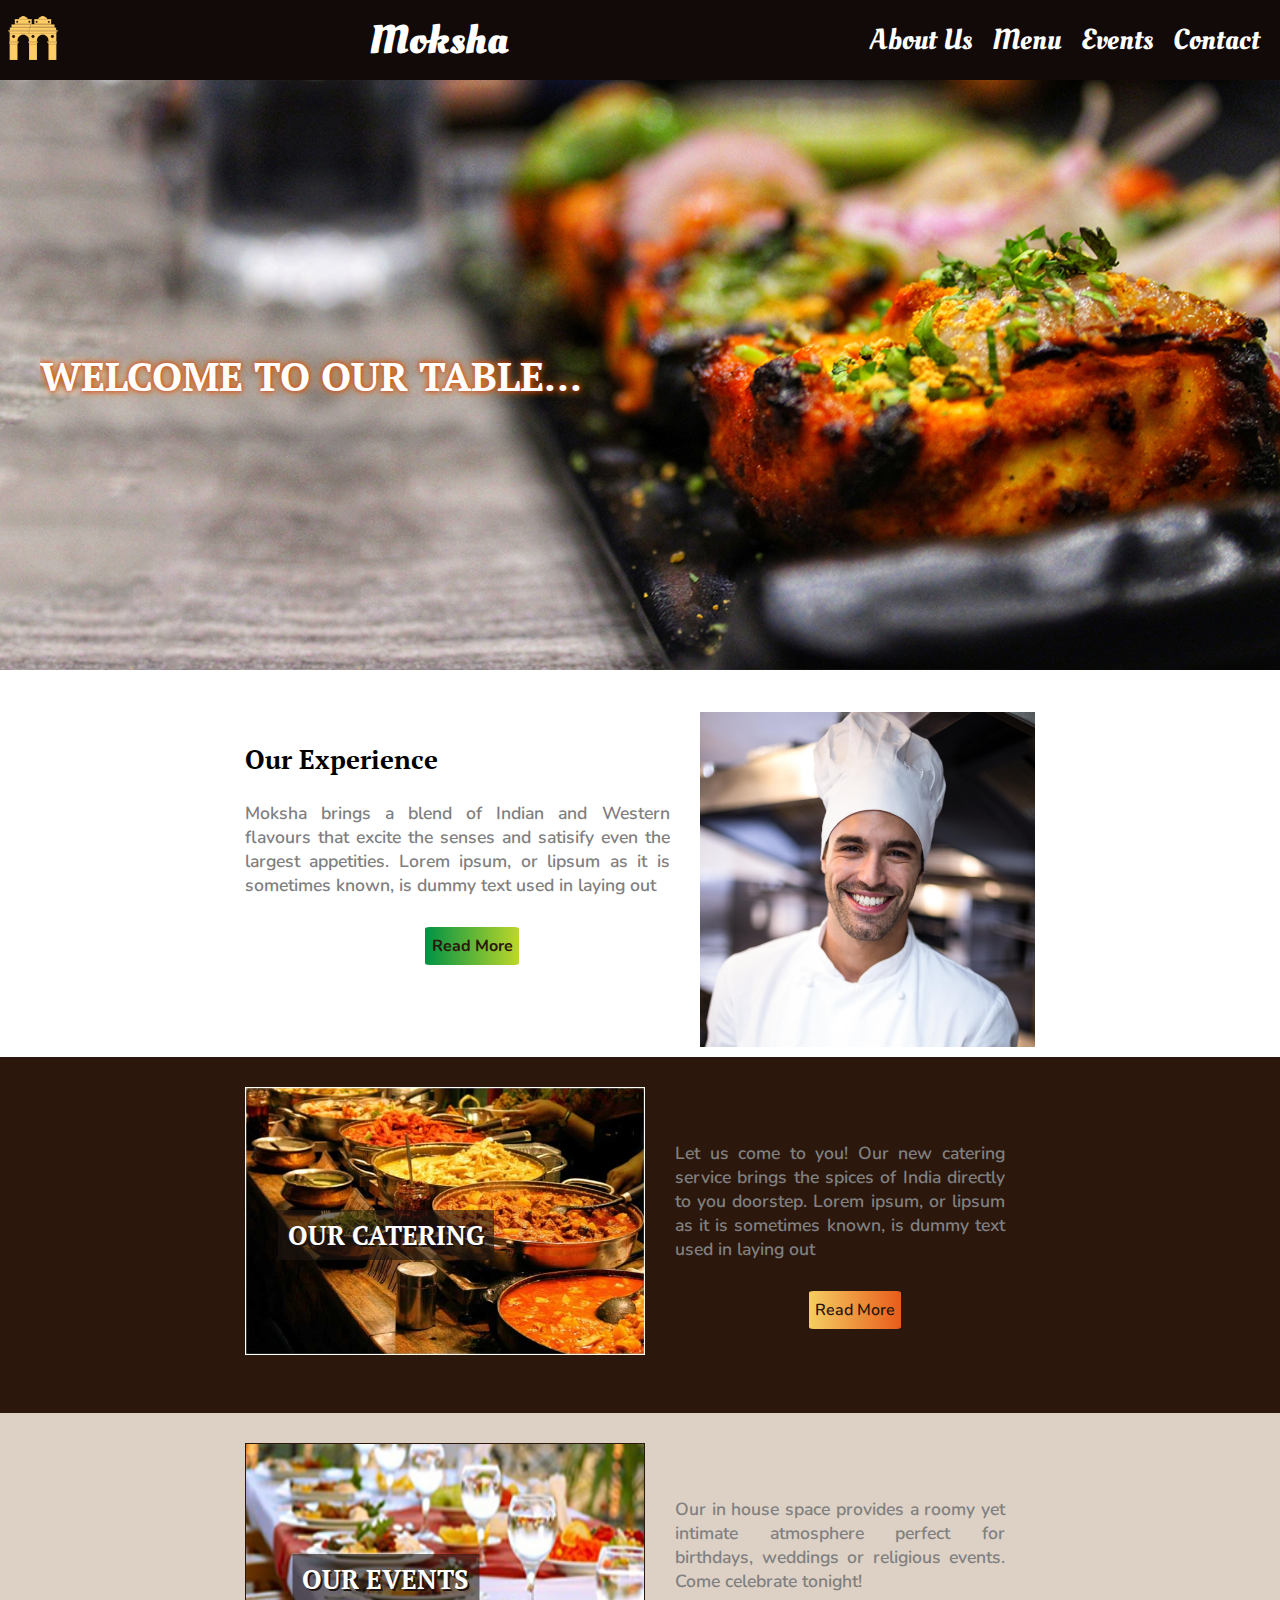
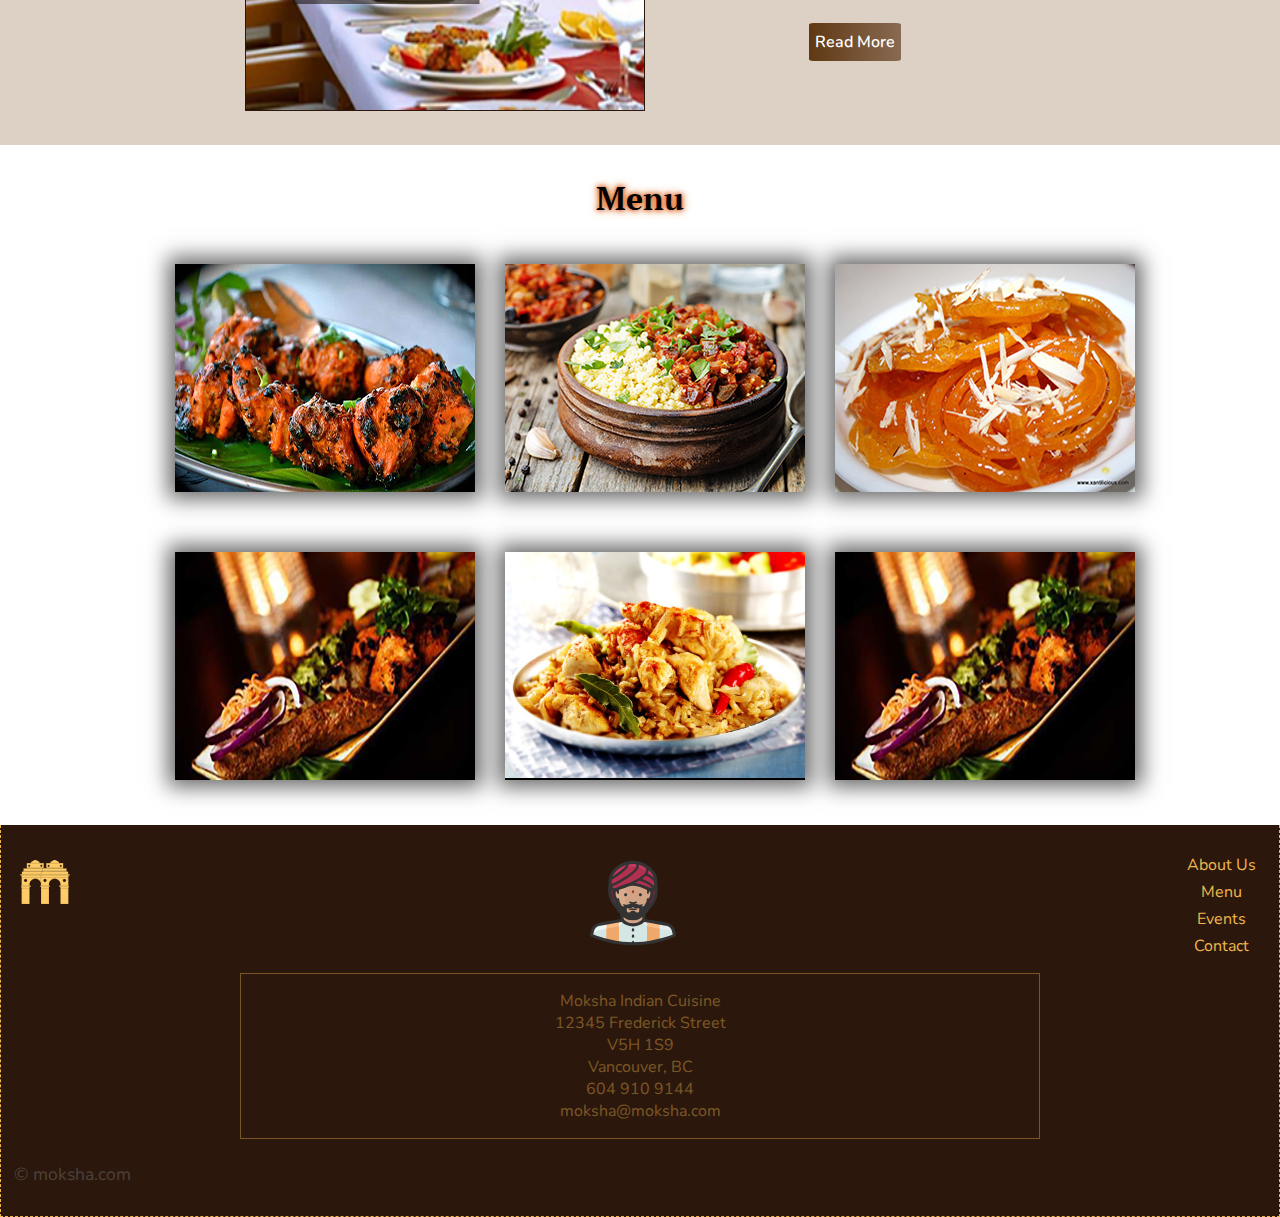
==== commit 214ee381: "fix the error" ====
--- a/index.html
+++ b/index.html
@@ -58,6 +58,7 @@
         <!--START of BANNER-->
         <section class="banner-info">
             <div class="banner-image">
+               
                 <picture>
                     <source media="(min-width: 1400px)" srcset="images/banner/grill-panner-1900.jpg">
                     <source media="(min-width: 1200px)" srcset="images/banner/grill-panner-1400.jpg">
@@ -66,7 +67,7 @@
                     <img src="images/banner/grill-panner-480.jpg" alt="grill panner">
                 </picture>
                 <h2 class="banner-text">
-                    Welcome To Our Table...
+                    Welcome to our Table...
                 </h2>
             </div>
         </section>
@@ -78,15 +79,15 @@
                 <div class="section-heading">
                     <h3>Our Experience</h3>  
                     <p class="section-info"> Moksha brings a blend of Indian and Western flavours that excite the senses and satisify even the largest appetities.
-                                             Come experience our award winning cuisine and stunning ambience at any one of our three locations!
+                            Lorem ipsum, or lipsum as it is sometimes known, is dummy text used in laying out
                     </p>
-                    <span class="par-but">
-                        <a href="about-us.html"><span>Read More</span></a>
-                    </span>
+                    <button class="button par-but" onclick="location.href= 'about-us.html'" value="Read More">
+                        Read More
+                    </button>
                 </div>
                 
                 <picture>
-                    <img src="images/chef.jpg" alt="chef image with smile" srcset="images/chef.jpg">
+                    <img src="images/chef.jpg" alt="chef image with smile">
                 </picture>
             </div>   
         </section> 
@@ -109,9 +110,9 @@
                         Lorem ipsum, or lipsum as it is sometimes known, is dummy text used in laying out
                     </p>
                     <div class="cater-button-container">
-                        <span class="cater-button">
-                            <a href="menu.html"><span>Read More</span></a>
-                        </span>
+                        <button class="button cater-button" onclick="location.href= 'menu.html'" value="Read More"> 
+                           Read More
+                            </button>
                     </div>
                 </div>
             </div>
@@ -134,9 +135,9 @@
                             Our in house space provides a roomy yet intimate atmosphere perfect for birthdays, weddings or religious events. Come  celebrate  tonight!         
                     </p>   
                     <div class="events-button-container">
-                        <span class="events-button">
-                            <a href="events.html"><span>Read More</span></a>
-                        </span>
+                        <button class="button events-button" onclick="location.href= 'events.html'" value="Read More" >
+                            Read More
+                        </button>
                     </div>
                 </div>
             </div>        
@@ -218,9 +219,9 @@
                     </div>
                 </div>
             </div>
-          
-
-               
+            <!--end of menu section-->
+
+                
         </div>
     
     <!--end of section-->
--- a/styles/styles.css
+++ b/styles/styles.css
@@ -1,17 +1,10 @@
 /* resets */
 /* Resets */
 /* Box Sizing Reset */
-*,
-*:before,
-*:after {
-  box-sizing: border-box; }
-
 html {
   box-sizing: border-box; }
 
-*,
-*:before,
-*:after {
+*, *:before, *:after {
   box-sizing: inherit; }
 
 /* Responsive Images Reset */
@@ -35,6 +28,7 @@
 h3 {
   font-size: 1.3em; }
 
+/* nav */
 /* index section for header banner body and footer sections  */
 .banner-image {
   position: relative;
@@ -59,6 +53,7 @@
   color: white;
   font-size: 1.3em;
   text-shadow: 0 0 10px #cf7705, 0 0 5px #e71809;
+  /*2px 2px rgb(31, 21, 16);*/
   width: 100%; }
 
 @keyframes type {
@@ -117,6 +112,7 @@
   font-size: 1rem;
   cursor: pointer;
   text-align: center;
+  transition: background 250ms ease-in-out, transform 150ms ease;
   -webkit-appearance: none;
   -moz-appearance: none; }
 
@@ -159,7 +155,7 @@
   width: 0;
   position: fixed;
   opacity: 0.99;
-  z-index: 100;
+  z-index: 2;
   left: 0;
   top: 0;
   background-color: #2b170c;
@@ -260,15 +256,14 @@
   background-color: #f0b74d;
   color: #2b170c; }
 
-footer a img:hover,
-footer a img:active {
-  background-color: #2b170c; }
-
 .footer-menu a {
   padding-right: 5px; }
 
 .footer-menu li {
   padding-top: 5px; }
+
+.footer-menu ul:first-child {
+  padding-top: 0px; }
 
 .footer-menu ul {
   margin-right: 5px;
@@ -296,7 +291,7 @@
 
 footer .logo {
   margin-left: 11px;
-  margin-top: 25px; }
+  margin-top: 27px; }
 
 .footer-image {
   width: 100px; }
@@ -308,14 +303,14 @@
 /*pages */
 .experience {
   display: block;
-  padding: 0 30px 30px;
+  padding: 0 30px;
   position: relative; }
 
 .section-heading h3 {
   display: none; }
 
 .section-info {
-  padding-bottom: 30px;
+  padding: 0 30px 30px 0;
   margin-bottom: 0;
   font-weight: 600;
   text-align: justify; }
@@ -323,36 +318,20 @@
 .section-heading h3 {
   font-size: 1.3em; }
 
-.experience img {
-  border: 2px solid #2b170c; }
-
 .par-but {
-  display: none; }
-
-.par-but span {
+  display: none;
   border-radius: 5%;
+  margin: auto;
   font-family: "Nunito", sans-serif;
   background-image: linear-gradient(to right, #009245, #FCEE21, #00A8C5, #D9E021);
   background-size: 400%;
-  transition: all .2s ease-in-out;
-  height: 30px;
-  display: flex;
-  align-items: center;
-  justify-content: center;
-  width: 100px; }
-
-.par-but a {
-  text-decoration: none;
-  list-style-type: none;
   color: #2b170c;
-  font-weight: 600;
-  display: flex;
-  justify-content: center; }
-
-.par-but:hover span {
-  transform: scale(1.1); }
-
-.par-but:hover a {
+  font-weight: 700;
+  transition: all .4s ease-in-out; }
+
+.par-but:hover {
+  background-color: #2b170c;
+  transform: scale(1.1);
   color: white; }
 
 .catering {
@@ -391,28 +370,16 @@
   border-radius: 5%;
   margin: auto;
   font-family: "Nunito", sans-serif;
-  background-image: linear-gradient(to right, #603813 0%, #b29f94 51%, #603813 100%);
+  background-image: linear-gradient(to right, #f5ce62, #e43603, #fa7199, #e85a19);
   background-size: 400%;
   transition: all .2s ease-in-out;
-  height: 30px;
-  display: flex;
-  align-items: center;
-  justify-content: center;
-  width: 100px;
-  background-image: linear-gradient(to right, #f5ce62, #e43603, #fa7199, #e85a19); }
-
-.cater-button a {
-  text-decoration: none;
-  list-style-type: none;
   color: #2b170c;
   font-weight: 600; }
 
 .cater-button:hover {
   background-color: #ddd1c5;
-  transform: scale(1.1); }
-
-.cater-button:hover a {
-  color: rgba(0, 0, 0, 0.5); }
+  transform: scale(1.1);
+  color: #2b170c; }
 
 .events {
   background-color: #ddd1c5; }
@@ -450,7 +417,8 @@
   padding: 0 30px 30px 0; }
 
 .events-button-container {
-  width: 100%; }
+  width: 100%;
+  display: flex; }
 
 .events-button {
   border-radius: 5%;
@@ -458,24 +426,17 @@
   font-family: "Nunito", sans-serif;
   background-image: linear-gradient(to right, #603813 0%, #b29f94 51%, #603813 100%);
   background-size: 400%;
-  transition: all .2s ease-in-out;
-  height: 30px;
-  display: flex;
-  align-items: center;
-  justify-content: center;
-  width: 100px; }
-
-.events-button a {
-  text-decoration: none;
-  list-style-type: none;
-  color: #f0b74d;
-  font-weight: 600; }
+  transition: all .2s ease-in-out; }
+
+.events-button {
+  font-weight: 600;
+  color: white; }
 
 .events-button:hover {
   background-color: #f0b74d;
   transform: scale(1.1); }
 
-.events-button:hover a {
+.events-button:hover {
   color: #2b170c; }
 
 @media (min-width: 666px) {
@@ -503,7 +464,7 @@
   .button-chef {
     display: none; }
 
-  /* Catering section */
+  /* catering section*/
   .dark-background {
     display: grid;
     grid-template-columns: 400px auto;
@@ -519,7 +480,10 @@
   .events-text p, .catering-text p {
     margin: 0; }
 
-  /* Event section */
+  .carter-buton, .events-text button {
+    float: right; }
+
+  /* event section*/
   .light-background {
     display: grid;
     grid-template-columns: 400px auto;
@@ -618,6 +582,7 @@
   height: 100%;
   object-fit: cover;
   transition: 0.5s;
+  display: block;
  /* position: absolute;
 top: 0;
 left: 0;
@@ -688,11 +653,10 @@
   font-family: "Oleo Script", cursive; }
 
 .menu {
-  max-width: 1000px;
+  max-width: 1020px;
   display: grid;
-  grid-template-columns: repeat(auto-fill, minmax(360px, 1fr));
+  grid-template-columns: repeat(auto-fill, minmax(330px, 1fr));
   grid-gap: 30px;
-  padding: 0, 30px;
   margin: 0 auto; }
 
 .menu-pic {
@@ -826,6 +790,7 @@
   height: 100%;
   object-fit: cover;
   transition: 0.5s;
+  display: block;
  /* position: absolute;
 top: 0;
 left: 0;
@@ -889,9 +854,6 @@
   margin-left: 20px;
   max-width: 373px; }
 
-.example-01-image {
-  border: 2px solid #2b170c; }
-
 .image-text {
   text-align: center;
   margin: 0;
@@ -913,10 +875,7 @@
 .form {
   width: 100%;
   border: 5px ridge #f0b74d;
-  background-color: #ddd1c5;
-  max-width: 500px;
-  margin: auto;
-  margin-bottom: 20px; }
+  background-color: #ddd1c5; }
 
 .form-item {
   display: block;
@@ -952,6 +911,11 @@
   margin: auto;
   margin-bottom: 20px; }
 
+.form {
+  max-width: 500px;
+  margin: auto;
+  margin-bottom: 20px; }
+
 .contact-text {
   text-align: center; }
 
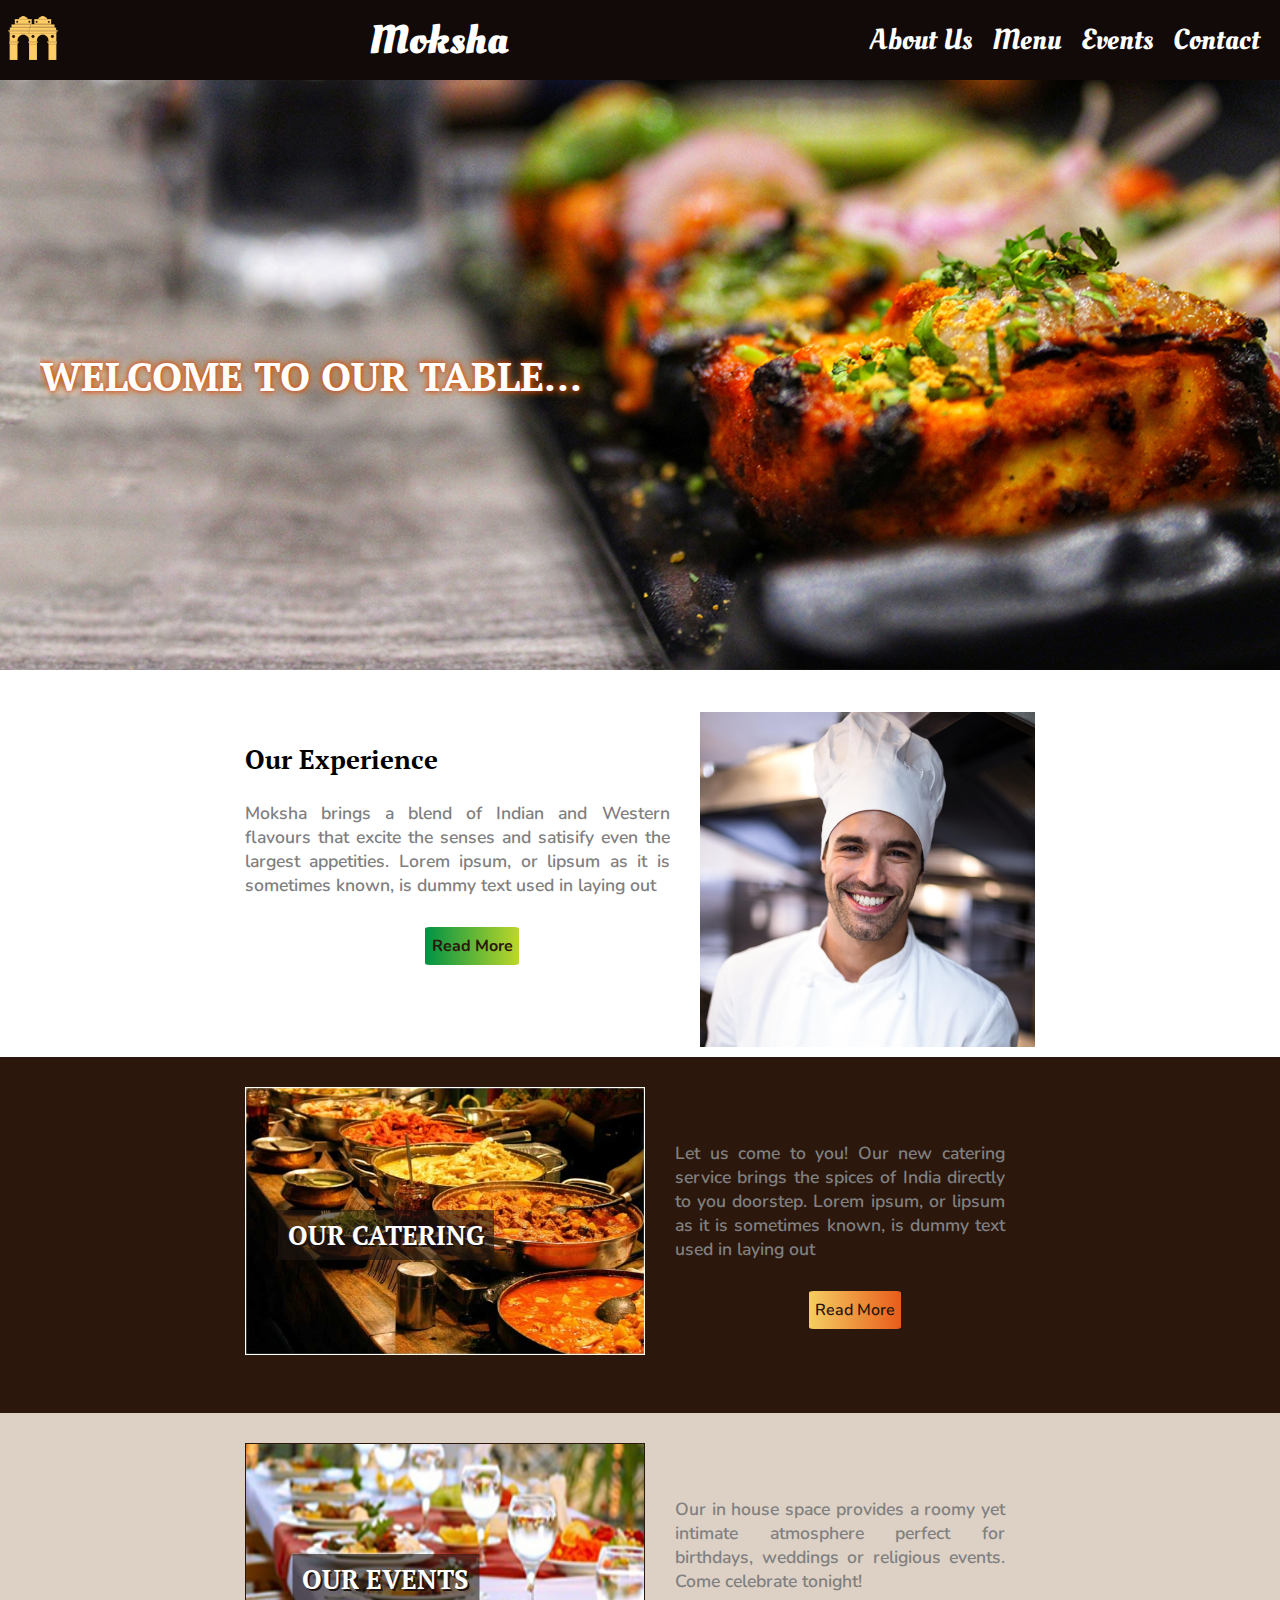
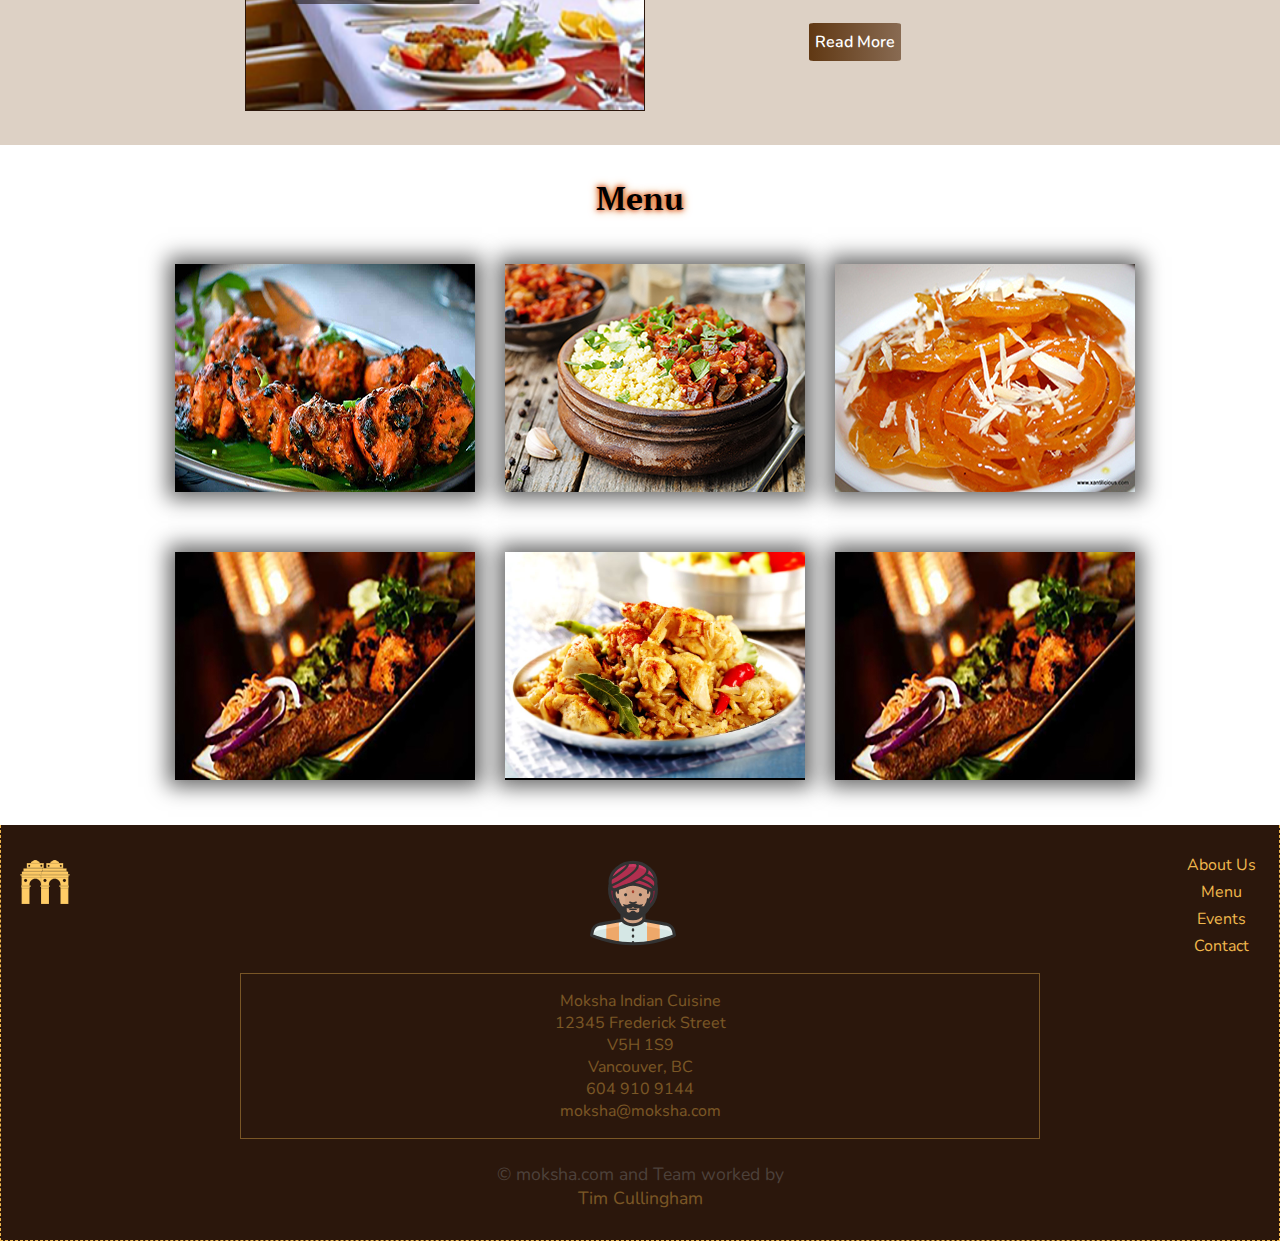
==== commit d11aad40: "footer fixed and tem partner url" ====
--- a/index.html
+++ b/index.html
@@ -254,7 +254,8 @@
                     <li>moksha@moksha.com</li>
                 </ul>
             </div>
-            <div class="copyright"><p>&copy; moksha.com<p></div>
+            <div class="copyright"><p>&copy; moksha.com and Team worked by<br>
+                 <a href="http://tcullingham.bcitwebdeveloper.ca/">Tim Cullingham</a><p></div>
         </div>
     </footer>
     <!--end of footer-->
--- a/styles/styles.css
+++ b/styles/styles.css
@@ -288,6 +288,11 @@
   padding: 5px;
   opacity: .4;
   color: #f0b74d; }
+  .copyright p {
+    text-align: center; }
+  .copyright a:hover {
+    cursor: pointer;
+    color: white; }
 
 footer .logo {
   margin-left: 11px;
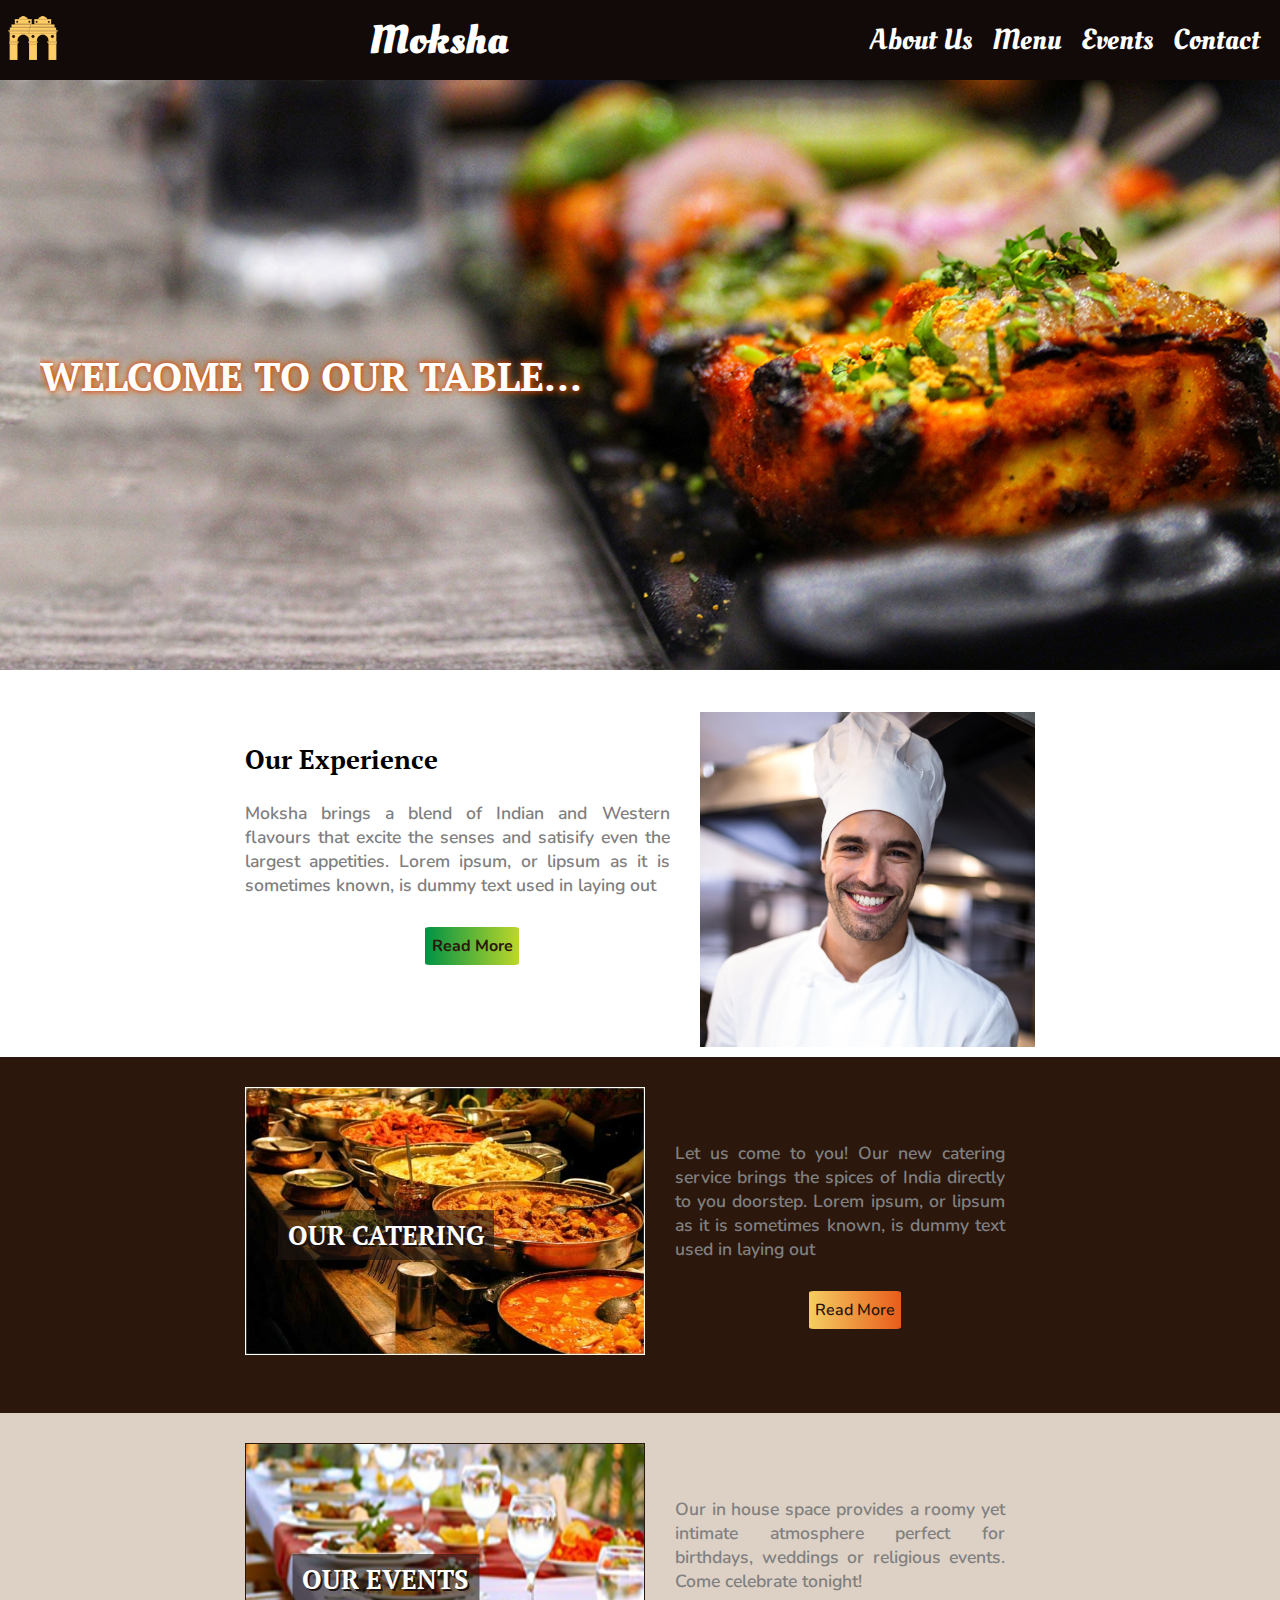
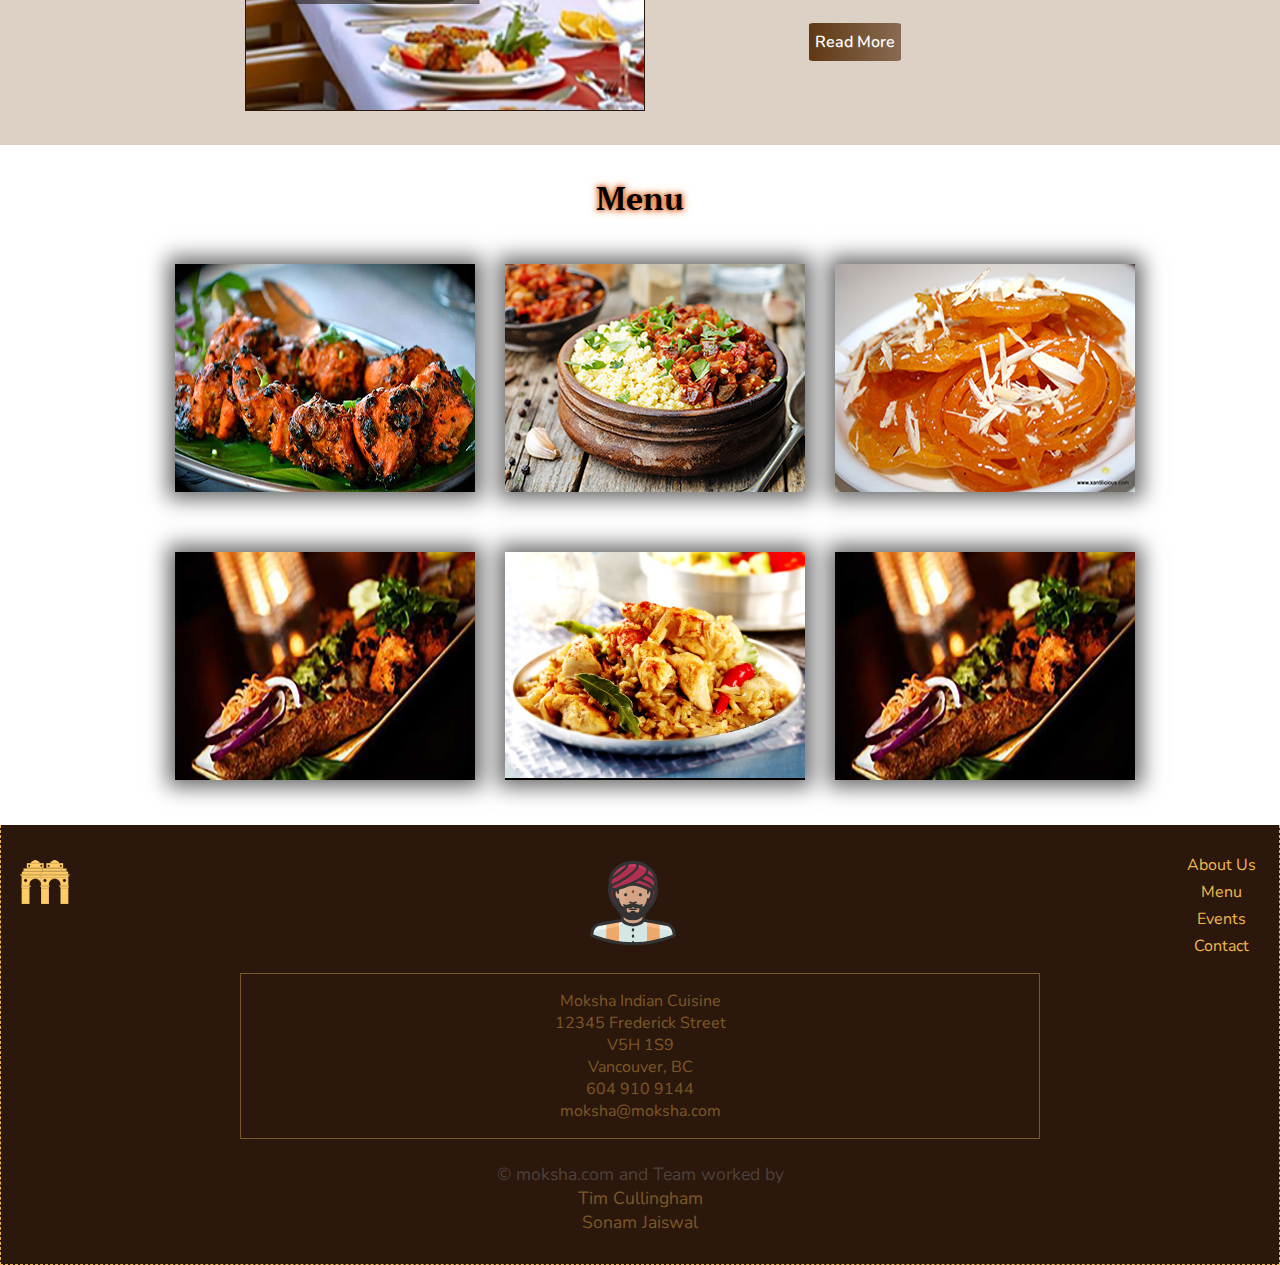
==== commit e85ae4f4: "Update index.html" ====
--- a/index.html
+++ b/index.html
@@ -255,7 +255,10 @@
                 </ul>
             </div>
             <div class="copyright"><p>&copy; moksha.com and Team worked by<br>
-                 <a href="http://tcullingham.bcitwebdeveloper.ca/">Tim Cullingham</a><p></div>
+                <a href="http://tcullingham.bcitwebdeveloper.ca/">Tim Cullingham</a>
+                <br>
+                <a href="http://sjaiswal.bcitwebdeveloper.ca/">Sonam Jaiswal</a>
+                <p></div>
         </div>
     </footer>
     <!--end of footer-->
--- a/styles/styles.css
+++ b/styles/styles.css
@@ -518,9 +518,6 @@
 
 .container {
   position: relative;
-  /* width: 1200px;
-  height: 600px;
-  margin: 80px auto 0; */
   max-width: 1020px;
   margin: 0 auto;
   padding: 30px;
@@ -531,8 +528,6 @@
 .container .box {
   position: relative;
   width: 100%;
-  /* width: 400px;
-  height: 300px; */
   background-color: black;
   margin: 15px;
   box-sizing: border-box;
@@ -587,13 +582,7 @@
   height: 100%;
   object-fit: cover;
   transition: 0.5s;
-  display: block;
- /* position: absolute;
-top: 0;
-left: 0;
-height: 100%;
-width: 100%;
-object-fit: cover; */ }
+  display: block; }
 
 .container .box:hover .img-box img {
   opacity: .2;
@@ -633,10 +622,6 @@
   transform: translateY(0px);
   transition-delay: 0.2s; }
 
-/* .container .box .content p{
-    opacity: 1;
-    visibility: visible;
-} */
 .location {
   margin-right: 0; }
 
@@ -726,9 +711,6 @@
 
 .container {
   position: relative;
-  /* width: 1200px;
-  height: 600px;
-  margin: 80px auto 0; */
   max-width: 1020px;
   margin: 0 auto;
   padding: 30px;
@@ -739,8 +721,6 @@
 .container .box {
   position: relative;
   width: 100%;
-  /* width: 400px;
-  height: 300px; */
   background-color: black;
   margin: 15px;
   box-sizing: border-box;
@@ -795,13 +775,7 @@
   height: 100%;
   object-fit: cover;
   transition: 0.5s;
-  display: block;
- /* position: absolute;
-top: 0;
-left: 0;
-height: 100%;
-width: 100%;
-object-fit: cover; */ }
+  display: block; }
 
 .container .box:hover .img-box img {
   opacity: .2;
@@ -841,10 +815,6 @@
   transform: translateY(0px);
   transition-delay: 0.2s; }
 
-/* .container .box .content p{
-    opacity: 1;
-    visibility: visible;
-} */
 .art-expercience {
   display: block;
   padding: 0 40px 40px 40px; }
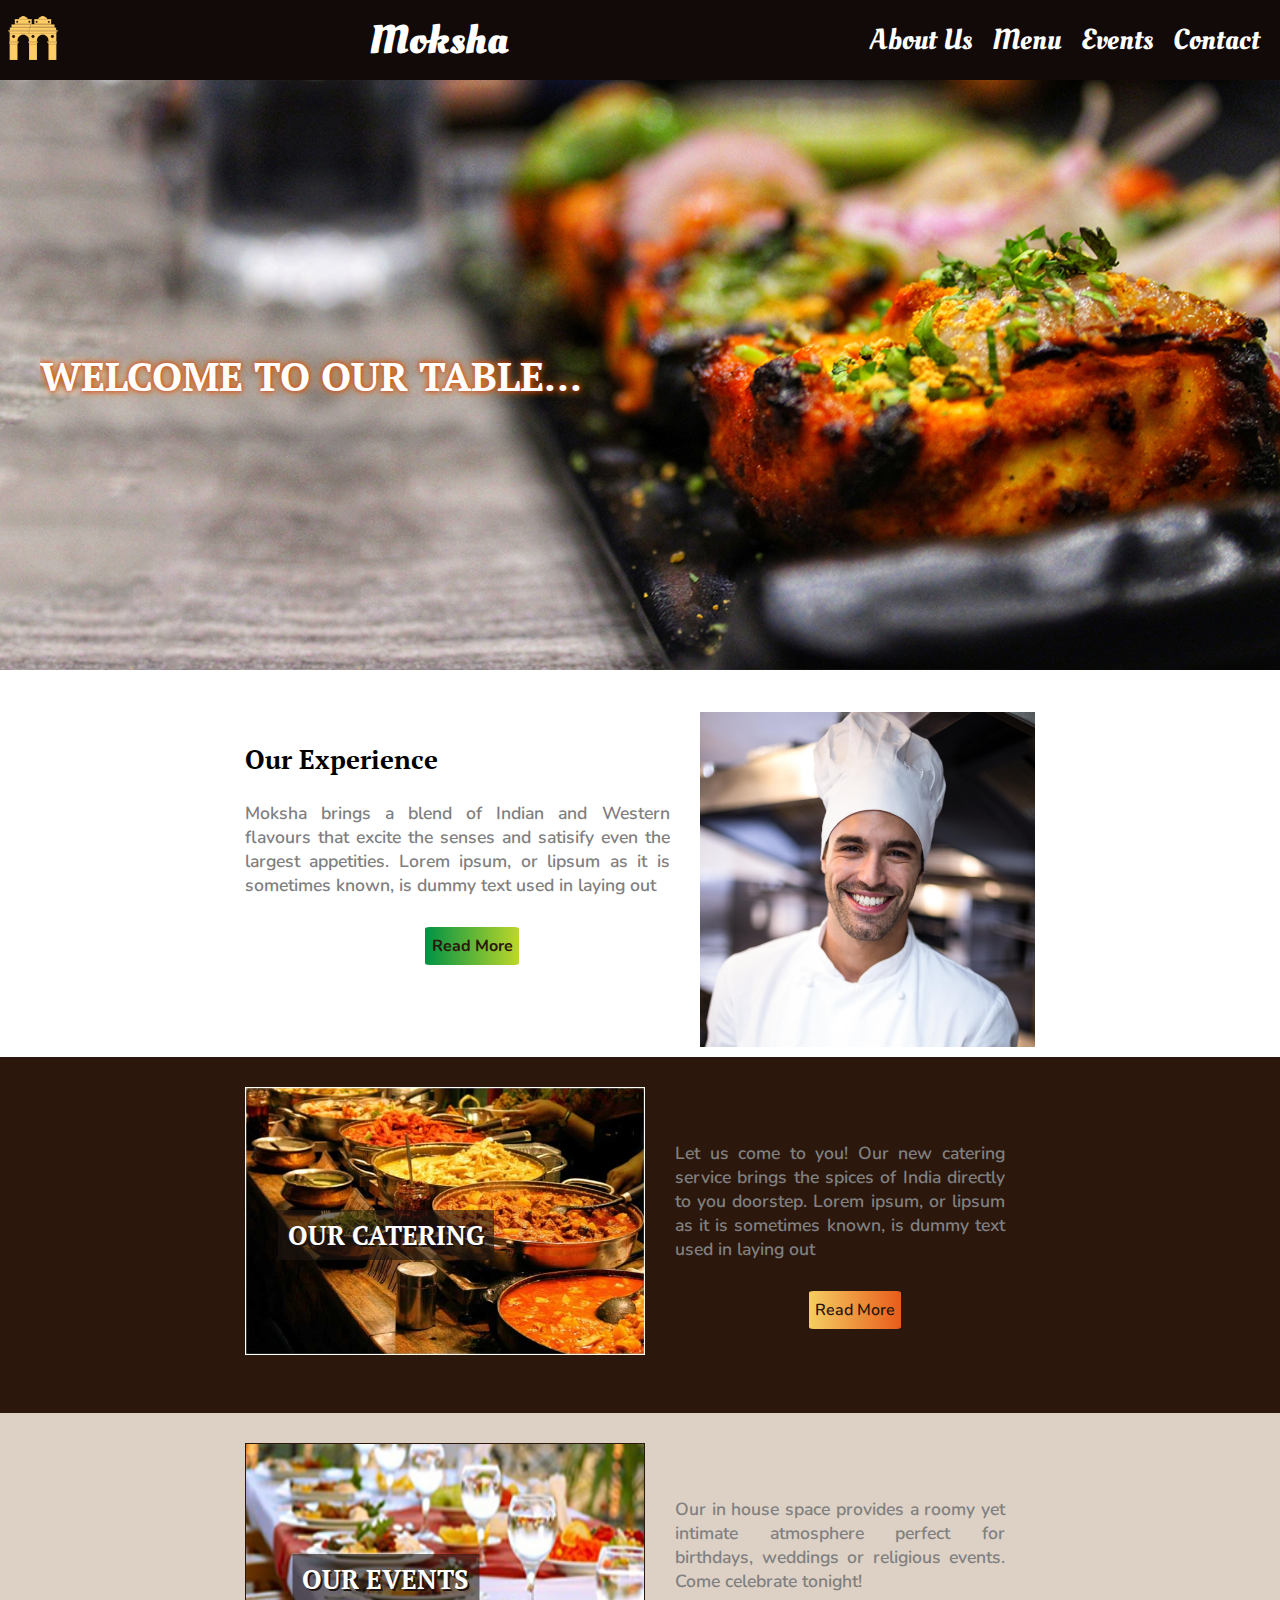
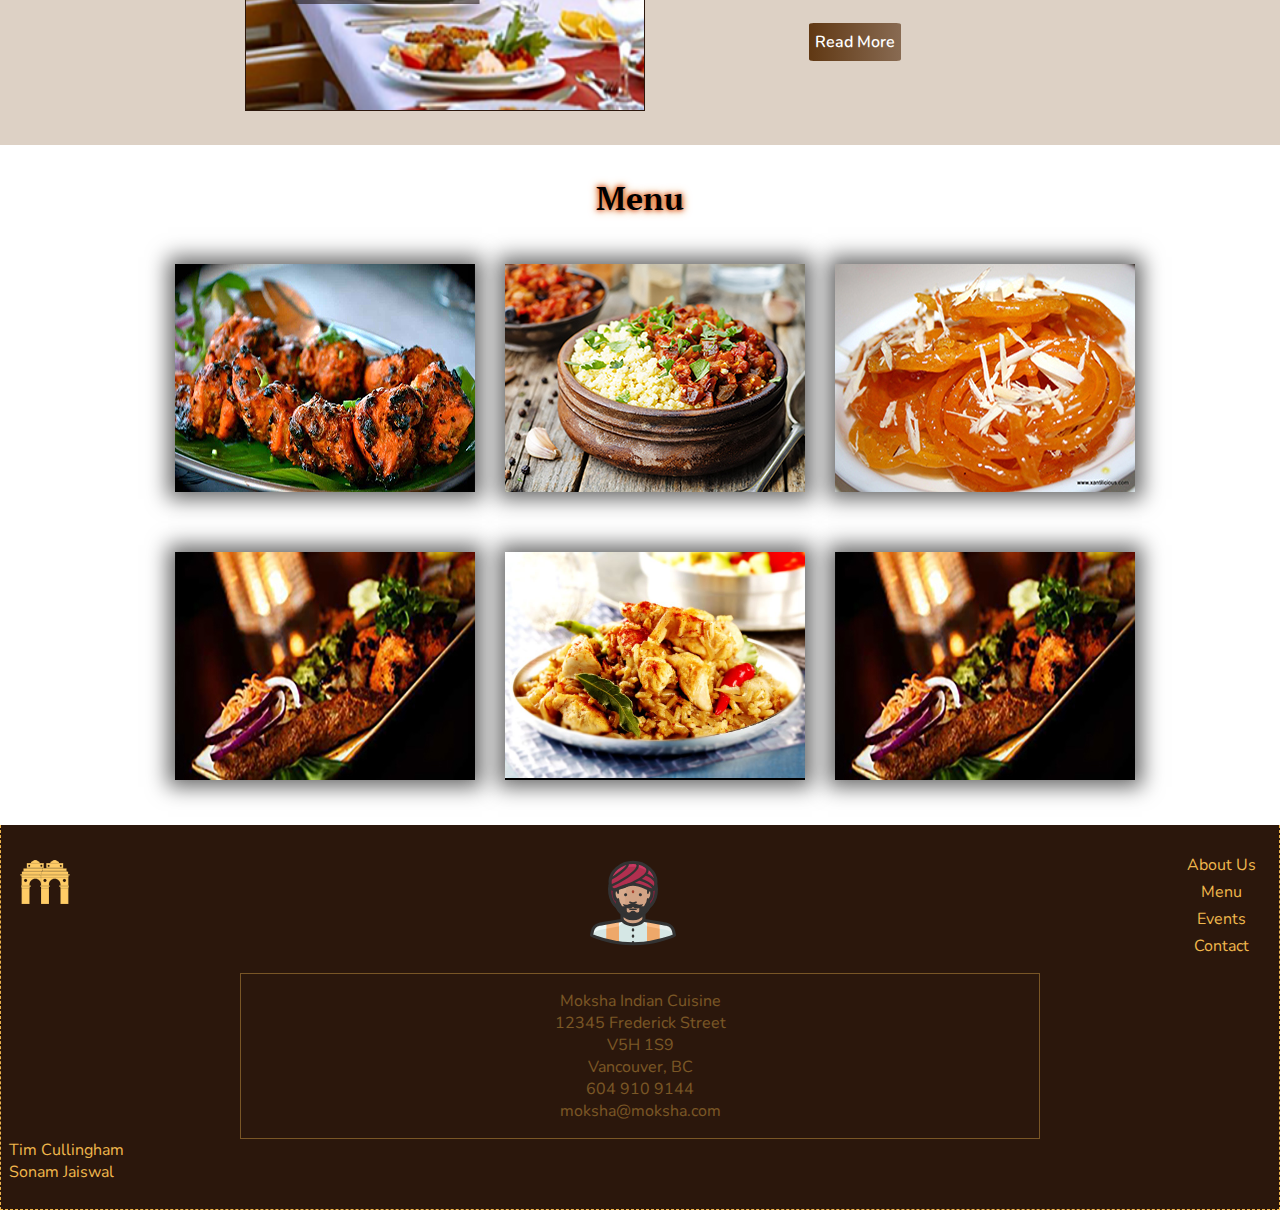
==== commit 939ddbdd: "Update index.html" ====
--- a/index.html
+++ b/index.html
@@ -254,7 +254,6 @@
                     <li>moksha@moksha.com</li>
                 </ul>
             </div>
-            <div class="copyright"><p>&copy; moksha.com and Team worked by<br>
                 <a href="http://tcullingham.bcitwebdeveloper.ca/">Tim Cullingham</a>
                 <br>
                 <a href="http://sjaiswal.bcitwebdeveloper.ca/">Sonam Jaiswal</a>
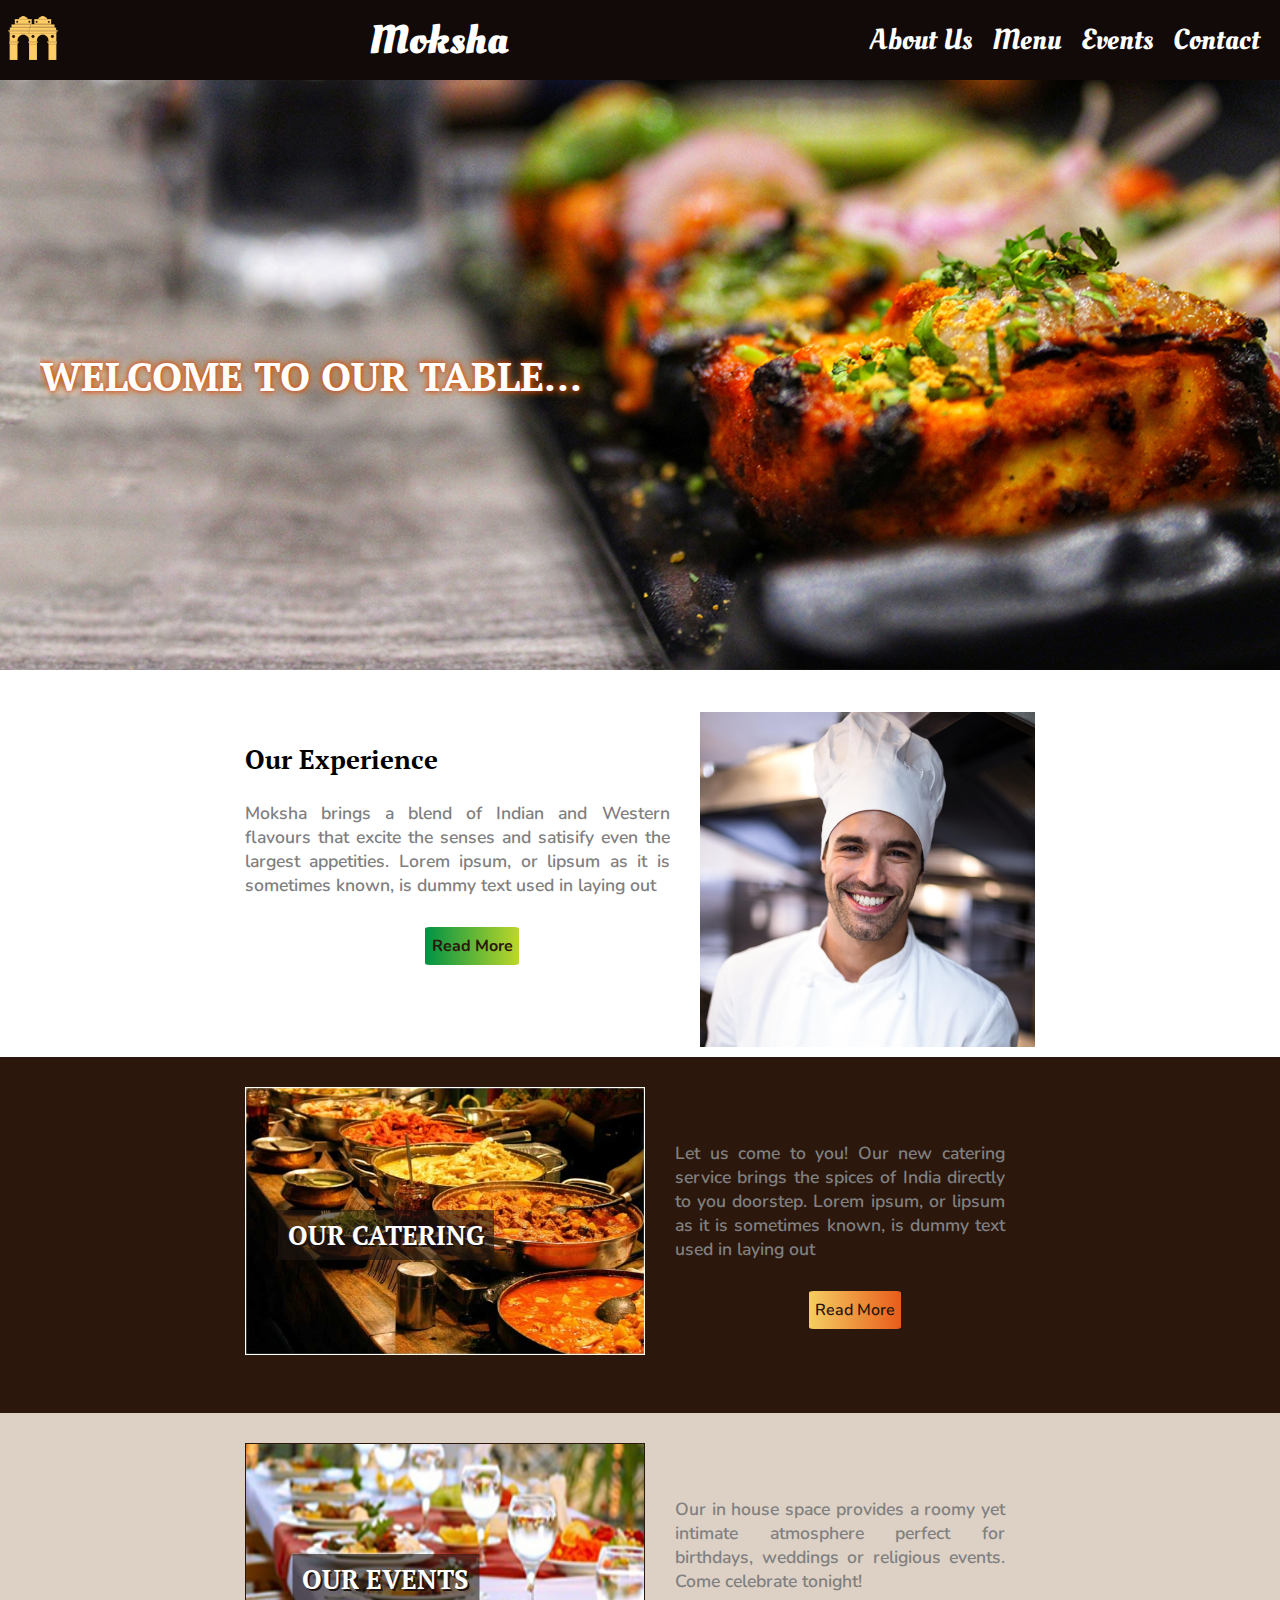
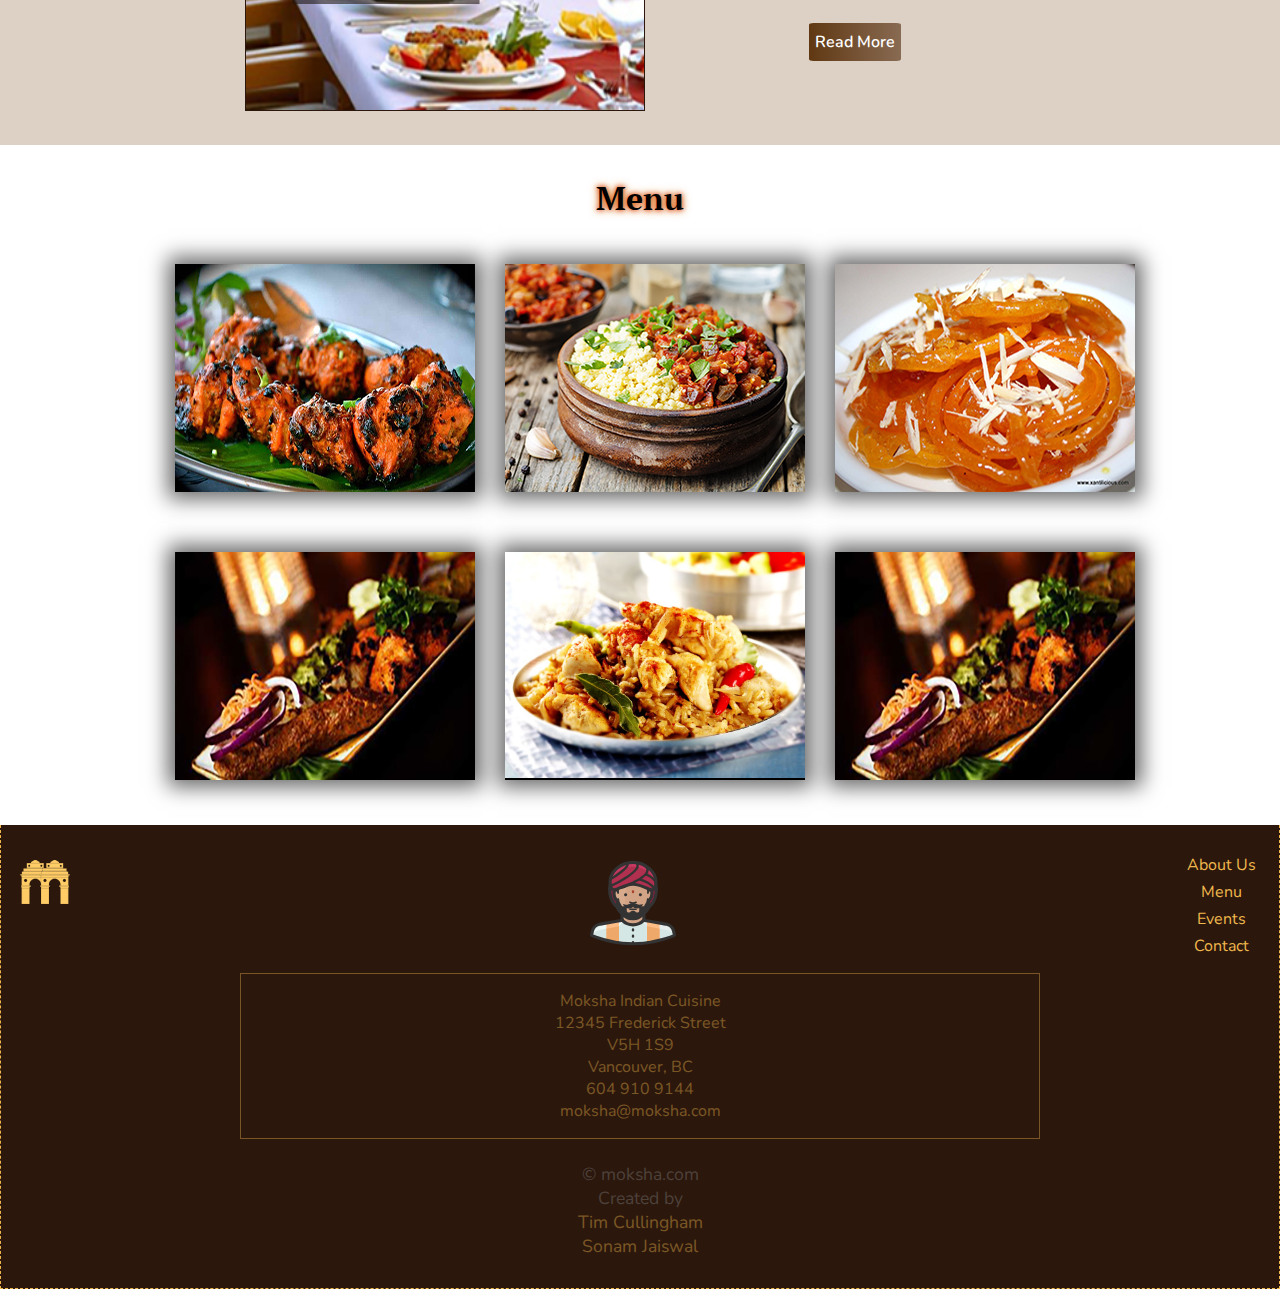
==== commit 8ede4b68: "Update index.html" ====
--- a/index.html
+++ b/index.html
@@ -254,6 +254,7 @@
                     <li>moksha@moksha.com</li>
                 </ul>
             </div>
+            <div class="copyright"><p>&copy; moksha.com <br> Created by <br>
                 <a href="http://tcullingham.bcitwebdeveloper.ca/">Tim Cullingham</a>
                 <br>
                 <a href="http://sjaiswal.bcitwebdeveloper.ca/">Sonam Jaiswal</a>
